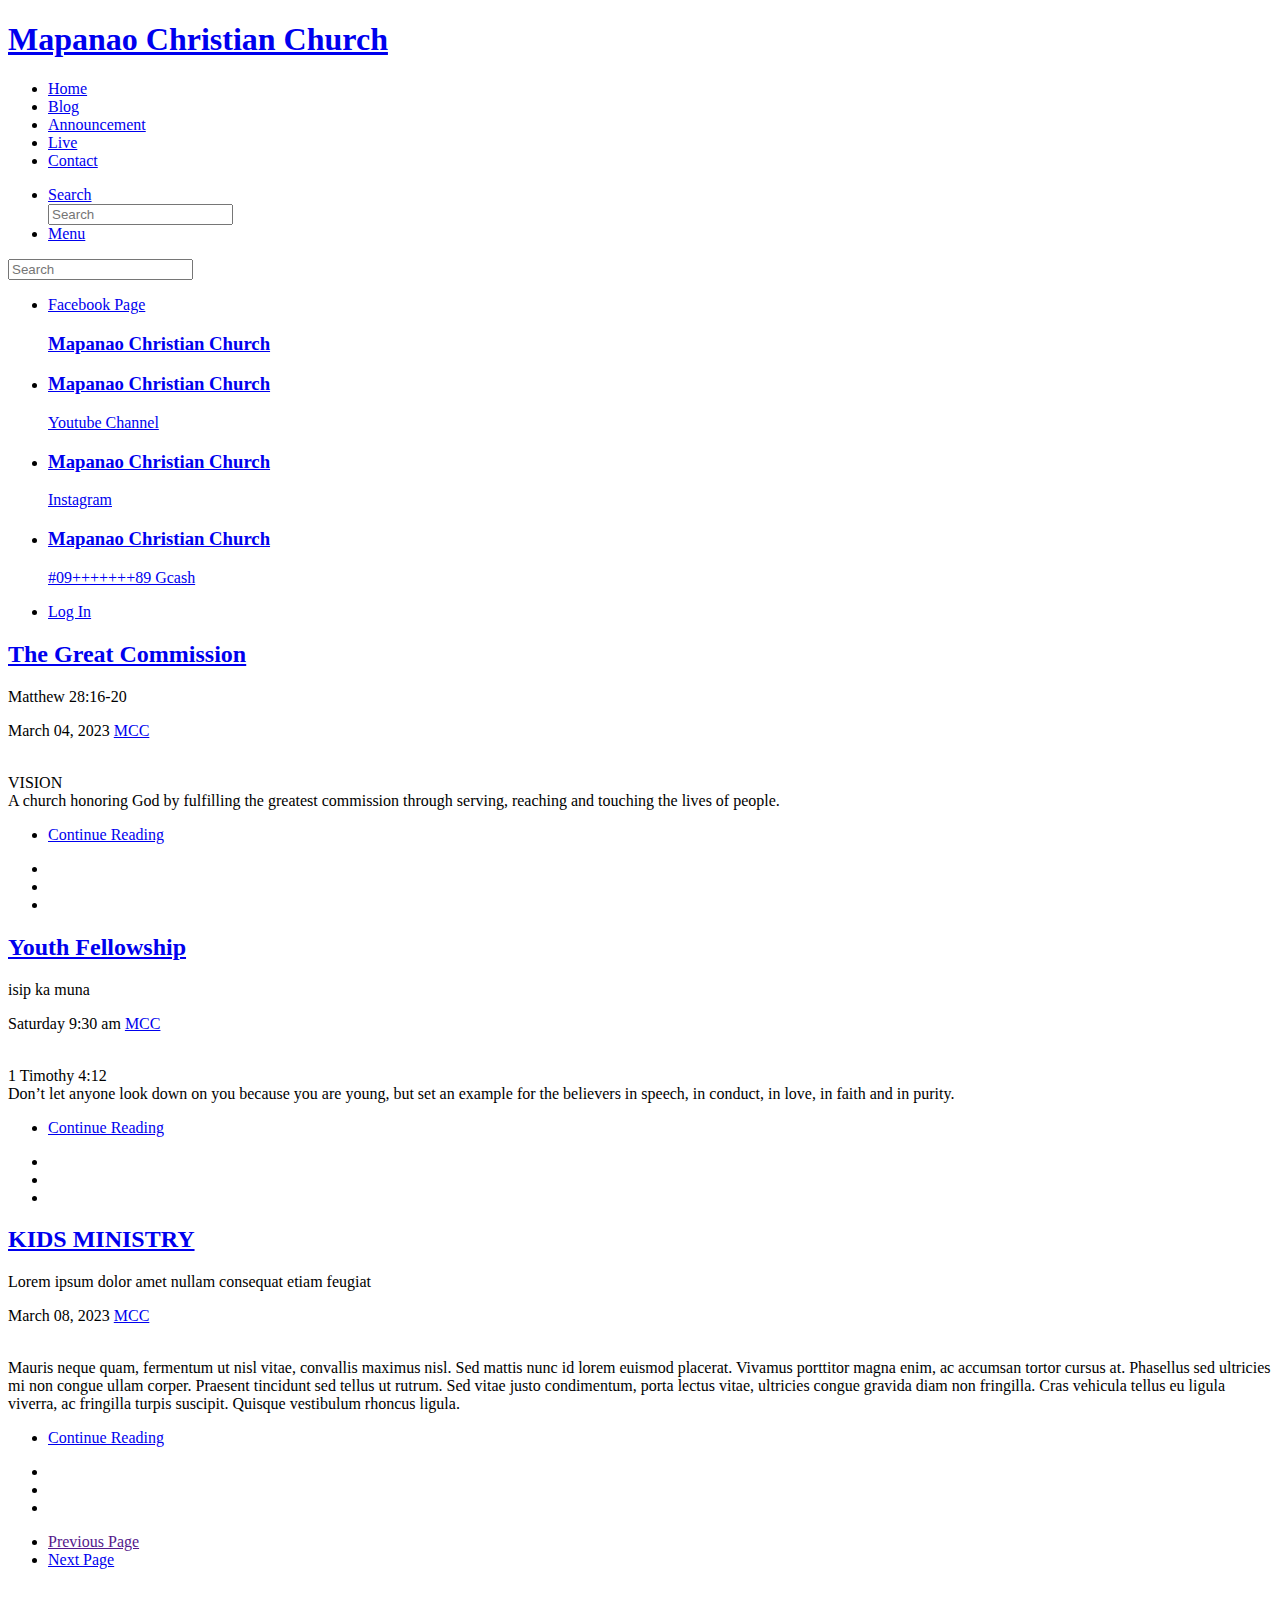
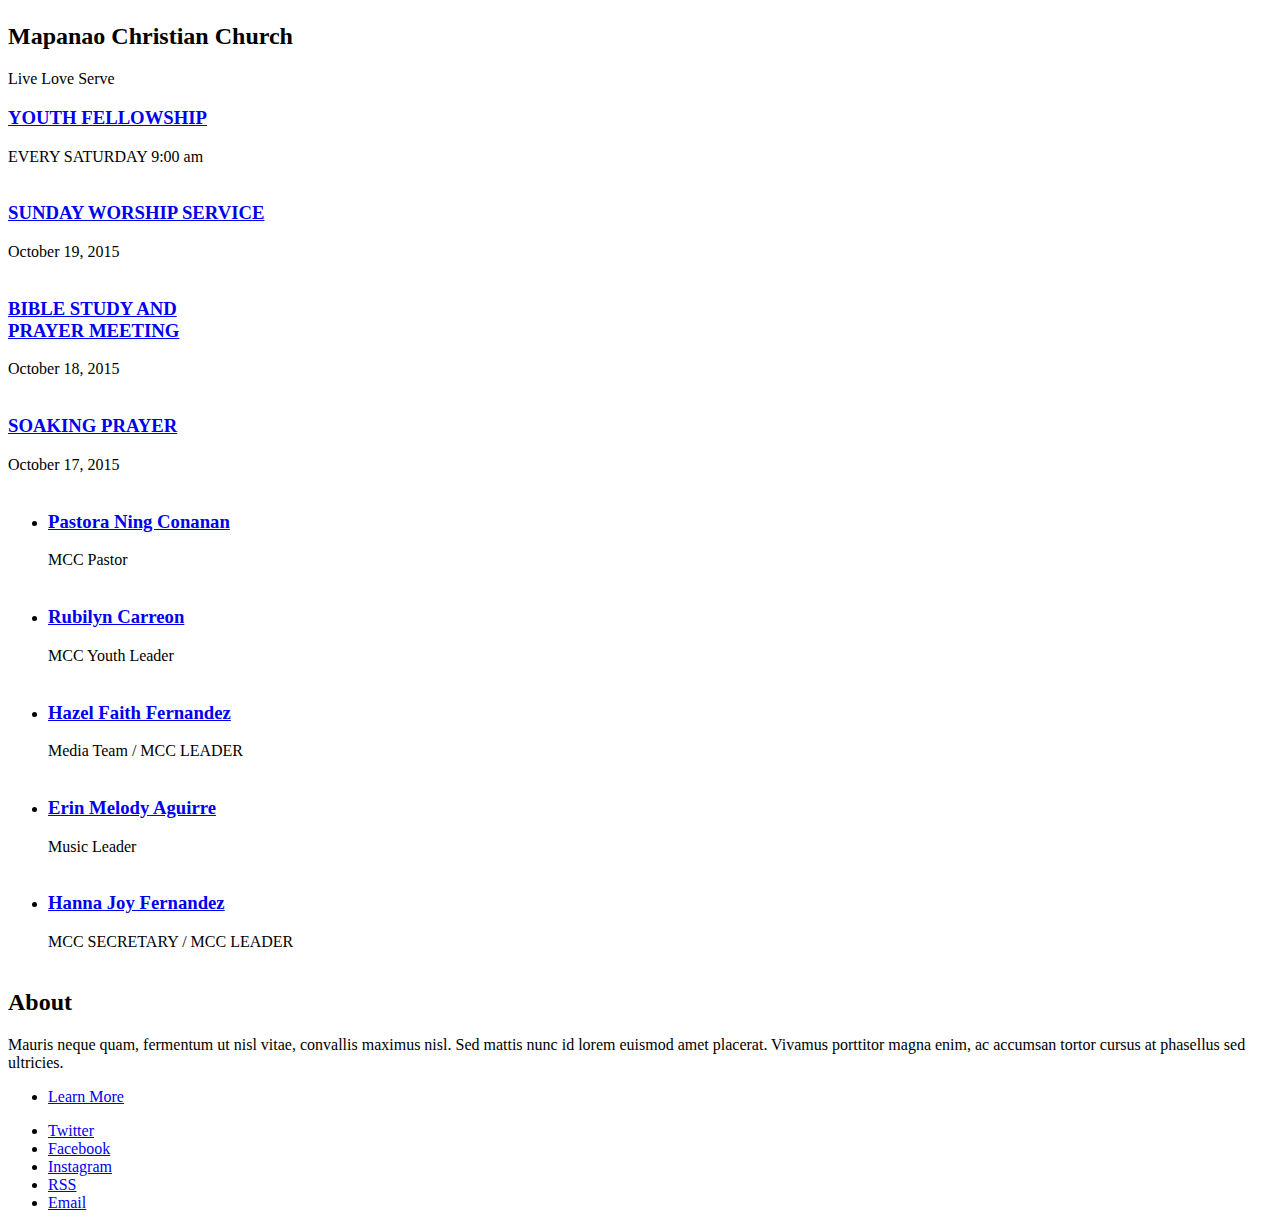
==== index.html @ d9f8fa0a "Add files via upload" ====
<!DOCTYPE HTML>
<html>
	<head>
		<title>Mapanao Christian Church</title>
		<meta charset="utf-8" />
		<meta name="viewport" content="width=device-width, initial-scale=1, user-scalable=no" />
		<link rel="stylesheet" href="assets/css/main.css" />
		<link rel="shortcut icon" type="x-icon" href="images/black logo png.png">
	</head>
	<body class="is-preload">

		<!-- Wrapper -->
			<div id="wrapper">

				<!-- Header -->
					<header id="header">
						<h1><a href="index.html">Mapanao Christian Church</a></h1>
						<nav class="links">
							<ul>
								<li><a href="#">Home</a></li>
								<li><a href="#">Blog</a></li>
								<li><a href="#">Announcement</a></li>
								<li><a href="#">Live</a></li>
								<li><a href="#">Contact</a></li>
							</ul>
						</nav>
						<nav class="main">
							<ul>
								<li class="search">
									<a class="fa-search" href="#search">Search</a>
									<form id="search" method="get" action="#">
										<input type="text" name="query" placeholder="Search" />
									</form>
								</li>
								<li class="menu">
									<a class="fa-bars" href="#menu">Menu</a>
								</li>
							</ul>
						</nav>
					</header>

				<!-- Menu -->
					<section id="menu">

						<!-- Search -->
							<section>
								<form class="search" method="get" action="#">
									<input type="text" name="query" placeholder="Search" />
								</form>
							</section>

						<!-- Links -->
							<section>
								<ul class="links">
									<li>
										<a href="#">
											<p>Facebook Page</p>
											<a href="https://www.facebook.com/MapanaoChristianChurch"><h3>Mapanao Christian Church</h3></a>
										</a>
									</li>
									<li>
										<a href="#">
											<h3>Mapanao Christian Church</h3>
											<p>Youtube Channel</p>
										</a>
									</li>
									<li>
										<a href="#">
											<h3>Mapanao Christian Church</h3>
											<p>Instagram</p>
										</a>
									</li>
									<li>
										<a href="#">
											<h3>Mapanao Christian Church</h3>
											<p>#09+++++++89 Gcash</p>
										</a>
									</li>
								</ul>
							</section>

						<!-- Actions -->
							<section>
								<ul class="actions stacked">
									<li><a href="#" class="button large fit">Log In</a></li>
								</ul>
							</section>

					</section>

				<!-- Main -->
					<div id="main">

						<!-- Post -->
							<article class="post">
								<header>
									<div class="title">
										<h2><a href="single.html">The Great Commission</a></h2>
										<p>Matthew 28:16-20</p>
									</div>
									<div class="meta">
										<time class="published" datetime="2015-11-01">March 04, 2023</time>
										<a href="#" class="author"><span class="name">MCC</span><img src="images/black logo png.png" alt="" /></a>
									</div>
								</header>
								<a href="single.html" class="image featured"><img src="images/pic01.png" alt="" /></a>
								<p>VISION <br>
									A church honoring God by fulfilling the greatest  commission through serving, reaching and touching the lives of people. 
									</p>
								<footer>
									<ul class="actions">
										<li><a href="single.html" class="button large">Continue Reading</a></li>
									</ul>
									<ul class="stats">
										<li><a href="#"></a></li>
										<li><a href="#" class="icon solid fa-heart"></a></li>
										<li><a href="#" class="icon solid fa-comment"></a></li>
									</ul>
								</footer>
							</article>

						<!-- Post -->
							<article class="post">
								<header>
									<div class="title">
										<h2><a href="youthfellowship.html">Youth Fellowship</a></h2>
										<p>isip ka muna</p>
									</div>
									<div class="meta">
										<time class="published" datetime="2015-10-25">Saturday 9:30 am</time>
										<a href="#" class="author"><span class="name">MCC</span><img src="images/black over white.jpg" alt="" /></a>
									</div>
								</header>
								<a href="youthfellowship.html" class="image featured"><img src="images/yf long.png" alt="" /></a>
								<p>1 Timothy 4:12 <br>
									Don’t let anyone look down on you because you are young, but set an example for the believers in speech, in conduct, in love, in faith and in purity.
								</p>
								<footer>
									<ul class="actions">
										<li><a href="youthfellowship.html" class="button large">Continue Reading</a></li>
									</ul>
									<ul class="stats">
										<li><a href="#"></a></li>
										<li><a href="#" class="icon solid fa-heart"></a></li>
										<li><a href="#" class="icon solid fa-comment"></a></li>
									</ul>
								</footer>
							</article>

						<!-- Post -->
							<article class="post">
								<header>
									<div class="title">
										<h2><a href="single.html">KIDS MINISTRY</a></h2>
										<p>Lorem ipsum dolor amet nullam consequat etiam feugiat</p>
									</div>
									<div class="meta">
										<time class="published" datetime="03-08-23">March 08, 2023</time>
										<a href="#" class="author"><span class="name">MCC</span><img src="images/black logo png.png" alt="" /></a>
									</div>
								</header>
								<a href="single.html" class="image featured"><img src="images/KM.png" alt="" /></a>
								<p>Mauris neque quam, fermentum ut nisl vitae, convallis maximus nisl. Sed mattis nunc id lorem euismod placerat. Vivamus porttitor magna enim, ac accumsan tortor cursus at. Phasellus sed ultricies mi non congue ullam corper. Praesent tincidunt sed tellus ut rutrum. Sed vitae justo condimentum, porta lectus vitae, ultricies congue gravida diam non fringilla. Cras vehicula tellus eu ligula viverra, ac fringilla turpis suscipit. Quisque vestibulum rhoncus ligula.</p>
								<footer>
									<ul class="actions">
										<li><a href="single.html" class="button large">Continue Reading</a></li>
									</ul>
									<ul class="stats">
										<li><a href="#"></a></li>
										<li><a href="#" class="icon solid fa-heart"></a></li>
										<li><a href="#" class="icon solid fa-comment"></a></li>
									</ul>
								</footer>
							</article>

						<!-- Post -->
						<!--
							<article class="post">
								<header>
									<div class="title">
										<h2><a href="#">Elements</a></h2>
										<p>Lorem ipsum dolor amet nullam consequat etiam feugiat</p>
									</div>
									<div class="meta">
										<time class="published" datetime="2015-10-18">October 18, 2015</time>
										<a href="#" class="author"><span class="name">Jane Doe</span><img src="images/avatar.jpg" alt="" /></a>
									</div>
								</header>

								<section>
									<h3>Text</h3>
									<p>This is <b>bold</b> and this is <strong>strong</strong>. This is <i>italic</i> and this is <em>emphasized</em>.
									This is <sup>superscript</sup> text and this is <sub>subscript</sub> text.
									This is <u>underlined</u> and this is code: <code>for (;;) { ... }</code>. Finally, <a href="#">this is a link</a>.</p>
									<hr />
									<p>Nunc lacinia ante nunc ac lobortis. Interdum adipiscing gravida odio porttitor sem non mi integer non faucibus ornare mi ut ante amet placerat aliquet. Volutpat eu sed ante lacinia sapien lorem accumsan varius montes viverra nibh in adipiscing blandit tempus accumsan.</p>
									<hr />
									<h2>Heading Level 2</h2>
									<h3>Heading Level 3</h3>
									<h4>Heading Level 4</h4>
									<hr />
									<h4>Blockquote</h4>
									<blockquote>Fringilla nisl. Donec accumsan interdum nisi, quis tincidunt felis sagittis eget tempus euismod. Vestibulum ante ipsum primis in faucibus vestibulum. Blandit adipiscing eu felis iaculis volutpat ac adipiscing accumsan faucibus. Vestibulum ante ipsum primis in faucibus lorem ipsum dolor sit amet nullam adipiscing eu felis.</blockquote>
									<h4>Preformatted</h4>
									<pre><code>i = 0;

while (!deck.isInOrder()) {
  print 'Iteration ' + i;
  deck.shuffle();
  i++;
}

print 'It took ' + i + ' iterations to sort the deck.';</code></pre>
								</section>

								<section>
									<h3>Lists</h3>
									<div class="row">
										<div class="col-6 col-12-medium">
											<h4>Unordered</h4>
											<ul>
												<li>Dolor pulvinar etiam.</li>
												<li>Sagittis adipiscing.</li>
												<li>Felis enim feugiat.</li>
											</ul>
											<h4>Alternate</h4>
											<ul class="alt">
												<li>Dolor pulvinar etiam.</li>
												<li>Sagittis adipiscing.</li>
												<li>Felis enim feugiat.</li>
											</ul>
										</div>
										<div class="col-6 col-12-medium">
											<h4>Ordered</h4>
											<ol>
												<li>Dolor pulvinar etiam.</li>
												<li>Etiam vel felis viverra.</li>
												<li>Felis enim feugiat.</li>
												<li>Dolor pulvinar etiam.</li>
												<li>Etiam vel felis lorem.</li>
												<li>Felis enim et feugiat.</li>
											</ol>
											<h4>Icons</h4>
											<ul class="icons">
												<li><a href="#" class="icon brands fa-twitter"><span class="label">Twitter</span></a></li>
												<li><a href="#" class="icon brands fa-facebook-f"><span class="label">Facebook</span></a></li>
												<li><a href="#" class="icon brands fa-instagram"><span class="label">Instagram</span></a></li>
												<li><a href="#" class="icon brands fa-github"><span class="label">Github</span></a></li>
											</ul>
										</div>
									</div>
									<h3>Actions</h3>
									<div class="row">
										<div class="col-6 col-12-medium">
											<ul class="actions">
												<li><a href="#" class="button">Default</a></li>
												<li><a href="#" class="button">Default</a></li>
												<li><a href="#" class="button">Default</a></li>
											</ul>
											<ul class="actions small">
												<li><a href="#" class="button small">Small</a></li>
												<li><a href="#" class="button small">Small</a></li>
												<li><a href="#" class="button small">Small</a></li>
											</ul>
											<ul class="actions stacked">
												<li><a href="#" class="button">Default</a></li>
												<li><a href="#" class="button">Default</a></li>
												<li><a href="#" class="button">Default</a></li>
											</ul>
											<ul class="actions stacked">
												<li><a href="#" class="button small">Small</a></li>
												<li><a href="#" class="button small">Small</a></li>
												<li><a href="#" class="button small">Small</a></li>
											</ul>
										</div>
										<div class="col-6 col-12-medium">
											<ul class="actions stacked">
												<li><a href="#" class="button fit">Default</a></li>
												<li><a href="#" class="button fit">Default</a></li>
											</ul>
											<ul class="actions stacked">
												<li><a href="#" class="button small fit">Small</a></li>
												<li><a href="#" class="button small fit">Small</a></li>
											</ul>
										</div>
									</div>
								</section>

								<section>
									<h3>Table</h3>
									<h4>Default</h4>
									<div class="table-wrapper">
										<table>
											<thead>
												<tr>
													<th>Name</th>
													<th>Description</th>
													<th>Price</th>
												</tr>
											</thead>
											<tbody>
												<tr>
													<td>Item One</td>
													<td>Ante turpis integer aliquet porttitor.</td>
													<td>29.99</td>
												</tr>
												<tr>
													<td>Item Two</td>
													<td>Vis ac commodo adipiscing arcu aliquet.</td>
													<td>19.99</td>
												</tr>
												<tr>
													<td>Item Three</td>
													<td> Morbi faucibus arcu accumsan lorem.</td>
													<td>29.99</td>
												</tr>
												<tr>
													<td>Item Four</td>
													<td>Vitae integer tempus condimentum.</td>
													<td>19.99</td>
												</tr>
												<tr>
													<td>Item Five</td>
													<td>Ante turpis integer aliquet porttitor.</td>
													<td>29.99</td>
												</tr>
											</tbody>
											<tfoot>
												<tr>
													<td colspan="2"></td>
													<td>100.00</td>
												</tr>
											</tfoot>
										</table>
									</div>

									<h4>Alternate</h4>
									<div class="table-wrapper">
										<table class="alt">
											<thead>
												<tr>
													<th>Name</th>
													<th>Description</th>
													<th>Price</th>
												</tr>
											</thead>
											<tbody>
												<tr>
													<td>Item One</td>
													<td>Ante turpis integer aliquet porttitor.</td>
													<td>29.99</td>
												</tr>
												<tr>
													<td>Item Two</td>
													<td>Vis ac commodo adipiscing arcu aliquet.</td>
													<td>19.99</td>
												</tr>
												<tr>
													<td>Item Three</td>
													<td> Morbi faucibus arcu accumsan lorem.</td>
													<td>29.99</td>
												</tr>
												<tr>
													<td>Item Four</td>
													<td>Vitae integer tempus condimentum.</td>
													<td>19.99</td>
												</tr>
												<tr>
													<td>Item Five</td>
													<td>Ante turpis integer aliquet porttitor.</td>
													<td>29.99</td>
												</tr>
											</tbody>
											<tfoot>
												<tr>
													<td colspan="2"></td>
													<td>100.00</td>
												</tr>
											</tfoot>
										</table>
									</div>
								</section>

								<section>
									<h3>Buttons</h3>
									<ul class="actions">
										<li><a href="#" class="button large">Large</a></li>
										<li><a href="#" class="button">Default</a></li>
										<li><a href="#" class="button small">Small</a></li>
									</ul>
									<ul class="actions fit">
										<li><a href="#" class="button fit">Fit</a></li>
										<li><a href="#" class="button fit">Fit</a></li>
										<li><a href="#" class="button fit">Fit</a></li>
									</ul>
									<ul class="actions fit small">
										<li><a href="#" class="button fit small">Fit + Small</a></li>
										<li><a href="#" class="button fit small">Fit + Small</a></li>
										<li><a href="#" class="button fit small">Fit + Small</a></li>
									</ul>
									<ul class="actions">
										<li><a href="#" class="button icon solid fa-download">Icon</a></li>
										<li><a href="#" class="button icon solid fa-upload">Icon</a></li>
										<li><a href="#" class="button icon solid fa-save">Icon</a></li>
									</ul>
									<ul class="actions">
										<li><span class="button disabled">Disabled</span></li>
										<li><span class="button disabled icon solid fa-download">Disabled</span></li>
									</ul>
								</section>

								<section>
									<h3>Form</h3>
									<form method="post" action="#">
										<div class="row gtr-uniform">
											<div class="col-6 col-12-xsmall">
												<input type="text" name="demo-name" id="demo-name" value="" placeholder="Name" />
											</div>
											<div class="col-6 col-12-xsmall">
												<input type="email" name="demo-email" id="demo-email" value="" placeholder="Email" />
											</div>
											<div class="col-12">
												<select name="demo-category" id="demo-category">
													<option value="">- Category -</option>
													<option value="1">Manufacturing</option>
													<option value="1">Shipping</option>
													<option value="1">Administration</option>
													<option value="1">Human Resources</option>
												</select>
											</div>
											<div class="col-4 col-12-small">
												<input type="radio" id="demo-priority-low" name="demo-priority" checked>
												<label for="demo-priority-low">Low</label>
											</div>
											<div class="col-4 col-12-small">
												<input type="radio" id="demo-priority-normal" name="demo-priority">
												<label for="demo-priority-normal">Normal</label>
											</div>
											<div class="col-4 col-12-small">
												<input type="radio" id="demo-priority-high" name="demo-priority">
												<label for="demo-priority-high">High</label>
											</div>
											<div class="col-6 col-12-small">
												<input type="checkbox" id="demo-copy" name="demo-copy">
												<label for="demo-copy">Email me a copy</label>
											</div>
											<div class="col-6 col-12-small">
												<input type="checkbox" id="demo-human" name="demo-human" checked>
												<label for="demo-human">Not a robot</label>
											</div>
											<div class="col-12">
												<textarea name="demo-message" id="demo-message" placeholder="Enter your message" rows="6"></textarea>
											</div>
											<div class="col-12">
												<ul class="actions">
													<li><input type="submit" value="Send Message" /></li>
													<li><input type="reset" value="Reset" /></li>
												</ul>
											</div>
										</div>
									</form>
								</section>

								<section>
									<h3>Image</h3>
									<h4>Fit</h4>
									<div class="box alt">
										<div class="row gtr-uniform">
											<div class="col-12"><span class="image fit"><img src="images/pic02.jpg" alt="" /></span></div>
											<div class="col-4"><span class="image fit"><img src="images/pic04.jpg" alt="" /></span></div>
											<div class="col-4"><span class="image fit"><img src="images/pic05.jpg" alt="" /></span></div>
											<div class="col-4"><span class="image fit"><img src="images/pic06.jpg" alt="" /></span></div>
											<div class="col-4"><span class="image fit"><img src="images/pic06.jpg" alt="" /></span></div>
											<div class="col-4"><span class="image fit"><img src="images/pic04.jpg" alt="" /></span></div>
											<div class="col-4"><span class="image fit"><img src="images/pic05.jpg" alt="" /></span></div>
											<div class="col-4"><span class="image fit"><img src="images/pic05.jpg" alt="" /></span></div>
											<div class="col-4"><span class="image fit"><img src="images/pic06.jpg" alt="" /></span></div>
											<div class="col-4"><span class="image fit"><img src="images/pic04.jpg" alt="" /></span></div>
										</div>
									</div>
									<h4>Left &amp; Right</h4>
									<p><span class="image left"><img src="images/pic07.jpg" alt="" /></span>Fringilla nisl. Donec accumsan interdum nisi, quis tincidunt felis sagittis eget. tempus euismod. Vestibulum ante ipsum primis in faucibus vestibulum. Blandit adipiscing eu felis iaculis volutpat ac adipiscing accumsan eu faucibus. Integer ac pellentesque praesent tincidunt felis sagittis eget. tempus euismod. Vestibulum ante ipsum primis in faucibus vestibulum. Blandit adipiscing eu felis iaculis volutpat ac adipiscing accumsan eu faucibus. Integer ac pellentesque praesent. Donec accumsan interdum nisi, quis tincidunt felis sagittis eget. tempus euismod. Vestibulum ante ipsum primis in faucibus vestibulum. Blandit adipiscing eu felis iaculis volutpat ac adipiscing accumsan eu faucibus. Integer ac pellentesque praesent tincidunt felis sagittis eget. tempus euismod. Vestibulum ante ipsum primis in faucibus vestibulum. Blandit adipiscing eu felis iaculis volutpat ac adipiscing accumsan eu faucibus. Integer ac pellentesque praesent. Blandit adipiscing eu felis iaculis volutpat ac adipiscing accumsan eu faucibus. Integer ac pellentesque praesent tincidunt felis sagittis eget. tempus euismod. Vestibulum ante ipsum primis in faucibus vestibulum. Blandit adipiscing eu felis iaculis volutpat ac adipiscing accumsan eu faucibus. Integer ac pellentesque praesent.</p>
									<p><span class="image right"><img src="images/pic04.jpg" alt="" /></span>Fringilla nisl. Donec accumsan interdum nisi, quis tincidunt felis sagittis eget. tempus euismod. Vestibulum ante ipsum primis in faucibus vestibulum. Blandit adipiscing eu felis iaculis volutpat ac adipiscing accumsan eu faucibus. Integer ac pellentesque praesent tincidunt felis sagittis eget. tempus euismod. Vestibulum ante ipsum primis in faucibus vestibulum. Blandit adipiscing eu felis iaculis volutpat ac adipiscing accumsan eu faucibus. Integer ac pellentesque praesent. Donec accumsan interdum nisi, quis tincidunt felis sagittis eget. tempus euismod. Vestibulum ante ipsum primis in faucibus vestibulum. Blandit adipiscing eu felis iaculis volutpat ac adipiscing accumsan eu faucibus. Integer ac pellentesque praesent tincidunt felis sagittis eget. tempus euismod. Vestibulum ante ipsum primis in faucibus vestibulum. Blandit adipiscing eu felis iaculis volutpat ac adipiscing accumsan eu faucibus. Integer ac pellentesque praesent. Blandit adipiscing eu felis iaculis volutpat ac adipiscing accumsan eu faucibus. Integer ac pellentesque praesent tincidunt felis sagittis eget. tempus euismod. Vestibulum ante ipsum primis in faucibus vestibulum. Blandit adipiscing eu felis iaculis volutpat ac adipiscing accumsan eu faucibus. Integer ac pellentesque praesent.</p>
								</section>

							</article>
						-->

						<!-- Pagination -->
							<ul class="actions pagination">
								<li><a href="" class="disabled button large previous">Previous Page</a></li>
								<li><a href="index nextpage.html" class="button large next">Next Page</a></li>
							</ul>

					</div>

				<!-- Sidebar -->
					<section id="sidebar">

						<!-- Intro -->
							<section id="intro">
								<a href="#" class="logo"><img src="images/black logo png.png" alt="" /></a>
								<header>
									<h2>Mapanao Christian Church</h2>
									<p> Live Love Serve <a href="http://html5up.net"></a></p>
								</header>
							</section>

						<!-- Mini Posts -->
							<section>
								<div class="mini-posts">

									<!-- Mini Post -->
										<article class="mini-post">
											<header>
												<h3><a href="single.html">YOUTH FELLOWSHIP</a></h3>
												<time class="published" datetime="EVERY SATURDAY 9:00 am">EVERY SATURDAY 9:00 am</time>
												<a href="#" class="author"><img src="images/black over white.jpg" alt="" /></a>
											</header>
											<a href="youthfellowship.html" class="image"><img src="images/YF.png" alt="" /></a>
										</article>

									<!-- Mini Post -->
										<article class="mini-post">
											<header>
												<h3><a href="single.html">SUNDAY WORSHIP SERVICE</a></h3>
												<time class="published" datetime="2015-10-19">October 19, 2015</time>
												<a href="#" class="author"><img src="images/black over white.jpg" alt="" /></a>
											</header>
											<a href="single.html" class="image"><img src="images/SERVICE.png" alt="" /></a>
										</article>

									<!-- Mini Post -->
										<article class="mini-post">
											<header>
												<h3><a href="single.html">BIBLE STUDY AND <br> PRAYER MEETING</a></h3>
												<time class="published" datetime="2015-10-18">October 18, 2015</time>
												<a href="#" class="author"><img src="images/black over white.jpg" alt="" /></a>
											</header>
											<a href="single.html" class="image"><img src="images/BSPM.png" alt="" /></a>
										</article>

									<!-- Mini Post -->
										<article class="mini-post">
											<header>
												<h3><a href="single.html">SOAKING PRAYER</a></h3>
												<time class="published" datetime="2015-10-17">October 17, 2015</time>
												<a href="#" class="author"><img src="images/black over white.jpg" alt="" /></a>
											</header>
											<a href="single.html" class="image"><img src="images/SOAKING.png" alt="" /></a>
										</article>

											

								</div>
							</section>

						<!-- Posts List -->
							<section>
								<ul class="posts">
									<li>
										<article>
											<header>
												<h3><a href="single.html">Pastora Ning Conanan</a></h3>
												<time class="published" datetime="2015-10-20">MCC Pastor</time>
											</header>
											<a href="single.html" class="image"><img src="images/PASTORA.jpg" alt="" /></a>
										</article>
									</li>
									<li>
										<article>
											<header>
												<h3><a href="Rubs.html">Rubilyn Carreon</a></h3>
												<time class="published" datetime="2015-10-15">MCC Youth Leader</time>
											</header>
											<a href="Rubs.html" class="image"><img src="images/rubs.jpg" alt="" /></a>
										</article>
									</li>
									<li>
										<article>
											<header>
												<h3><a href="single.html">Hazel Faith Fernandez</a></h3>
												<time class="published" datetime="Media">Media Team / MCC LEADER</time>
											</header>
											<a href="single.html" class="image"><img src="images/hazel.jpg" alt="" /></a>
										</article>
									</li>
									<li>
										<article>
											<header>
												<h3><a href="single.html">Erin Melody Aguirre</a></h3>
												<time class="published" datetime="2015-10-08">Music  Leader</time>
											</header>
											<a href="single.html" class="image"><img src="images/melody.jpg" alt="" /></a>
										</article>
									</li>
									<li>
										<article>
											<header>
												<h3><a href="single.html">Hanna Joy Fernandez</a></h3>
												<time class="published" datetime="2015-10-06">MCC SECRETARY / MCC LEADER</time>
											</header>
											<a href="single.html" class="image"><img src="images/hanna.jpg" alt="" /></a>
										</article>
									</li>
								</ul>
							</section>

						<!-- About -->
							<section class="blurb">
								<h2>About</h2>
								<p>Mauris neque quam, fermentum ut nisl vitae, convallis maximus nisl. Sed mattis nunc id lorem euismod amet placerat. Vivamus porttitor magna enim, ac accumsan tortor cursus at phasellus sed ultricies.</p>
								<ul class="actions">
									<li><a href="#" class="button">Learn More</a></li>
								</ul>
							</section>

						<!-- Footer -->
							<section id="footer">
								<ul class="icons">
									<li><a href="#" class="icon brands fa-twitter"><span class="label">Twitter</span></a></li>
									<li><a href="#" class="icon brands fa-facebook-f"><span class="label">Facebook</span></a></li>
									<li><a href="#" class="icon brands fa-instagram"><span class="label">Instagram</span></a></li>
									<li><a href="#" class="icon solid fa-rss"><span class="label">RSS</span></a></li>
									<li><a href="#" class="icon solid fa-envelope"><span class="label">Email</span></a></li>
								</ul>
								
							</section>

					</section>

			</div>

		<!-- Scripts -->
			<script src="assets/js/jquery.min.js"></script>
			<script src="assets/js/browser.min.js"></script>
			<script src="assets/js/breakpoints.min.js"></script>
			<script src="assets/js/util.js"></script>
			<script src="assets/js/main.js"></script>

	</body>
</html>
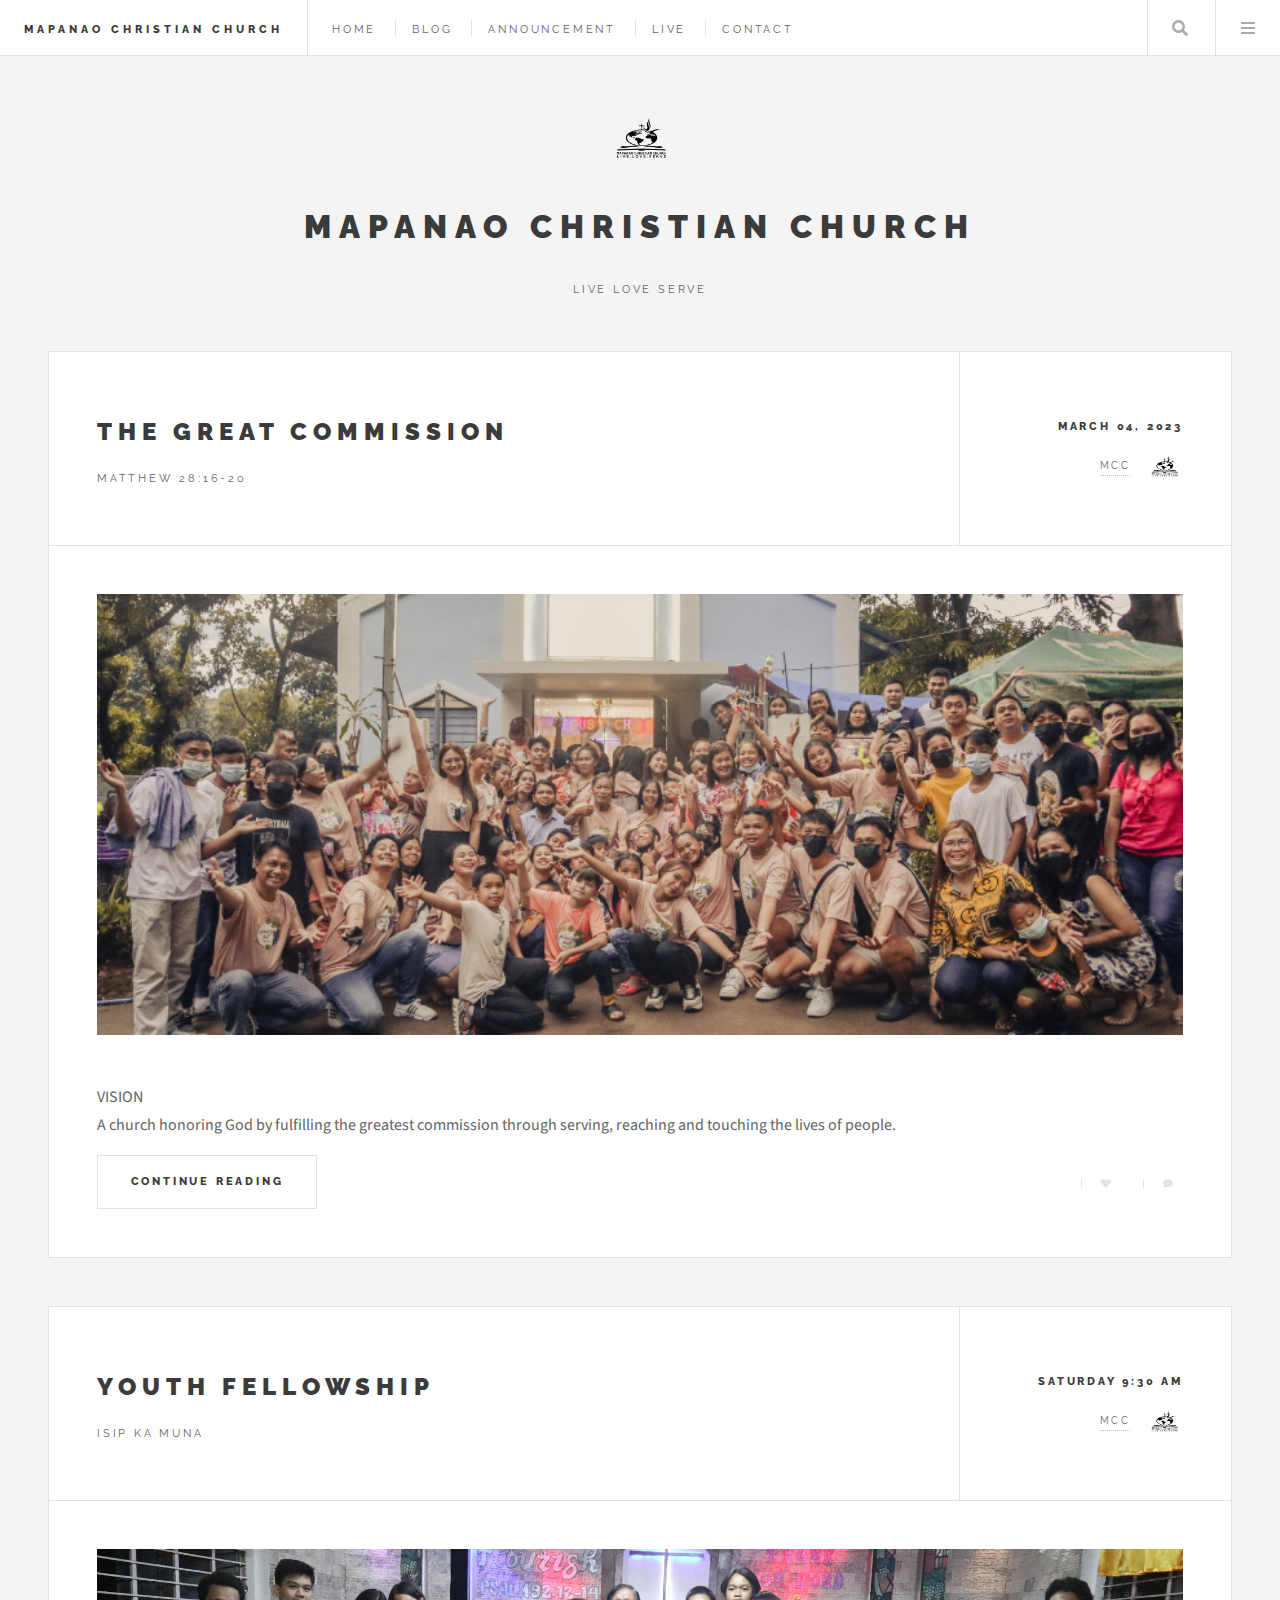
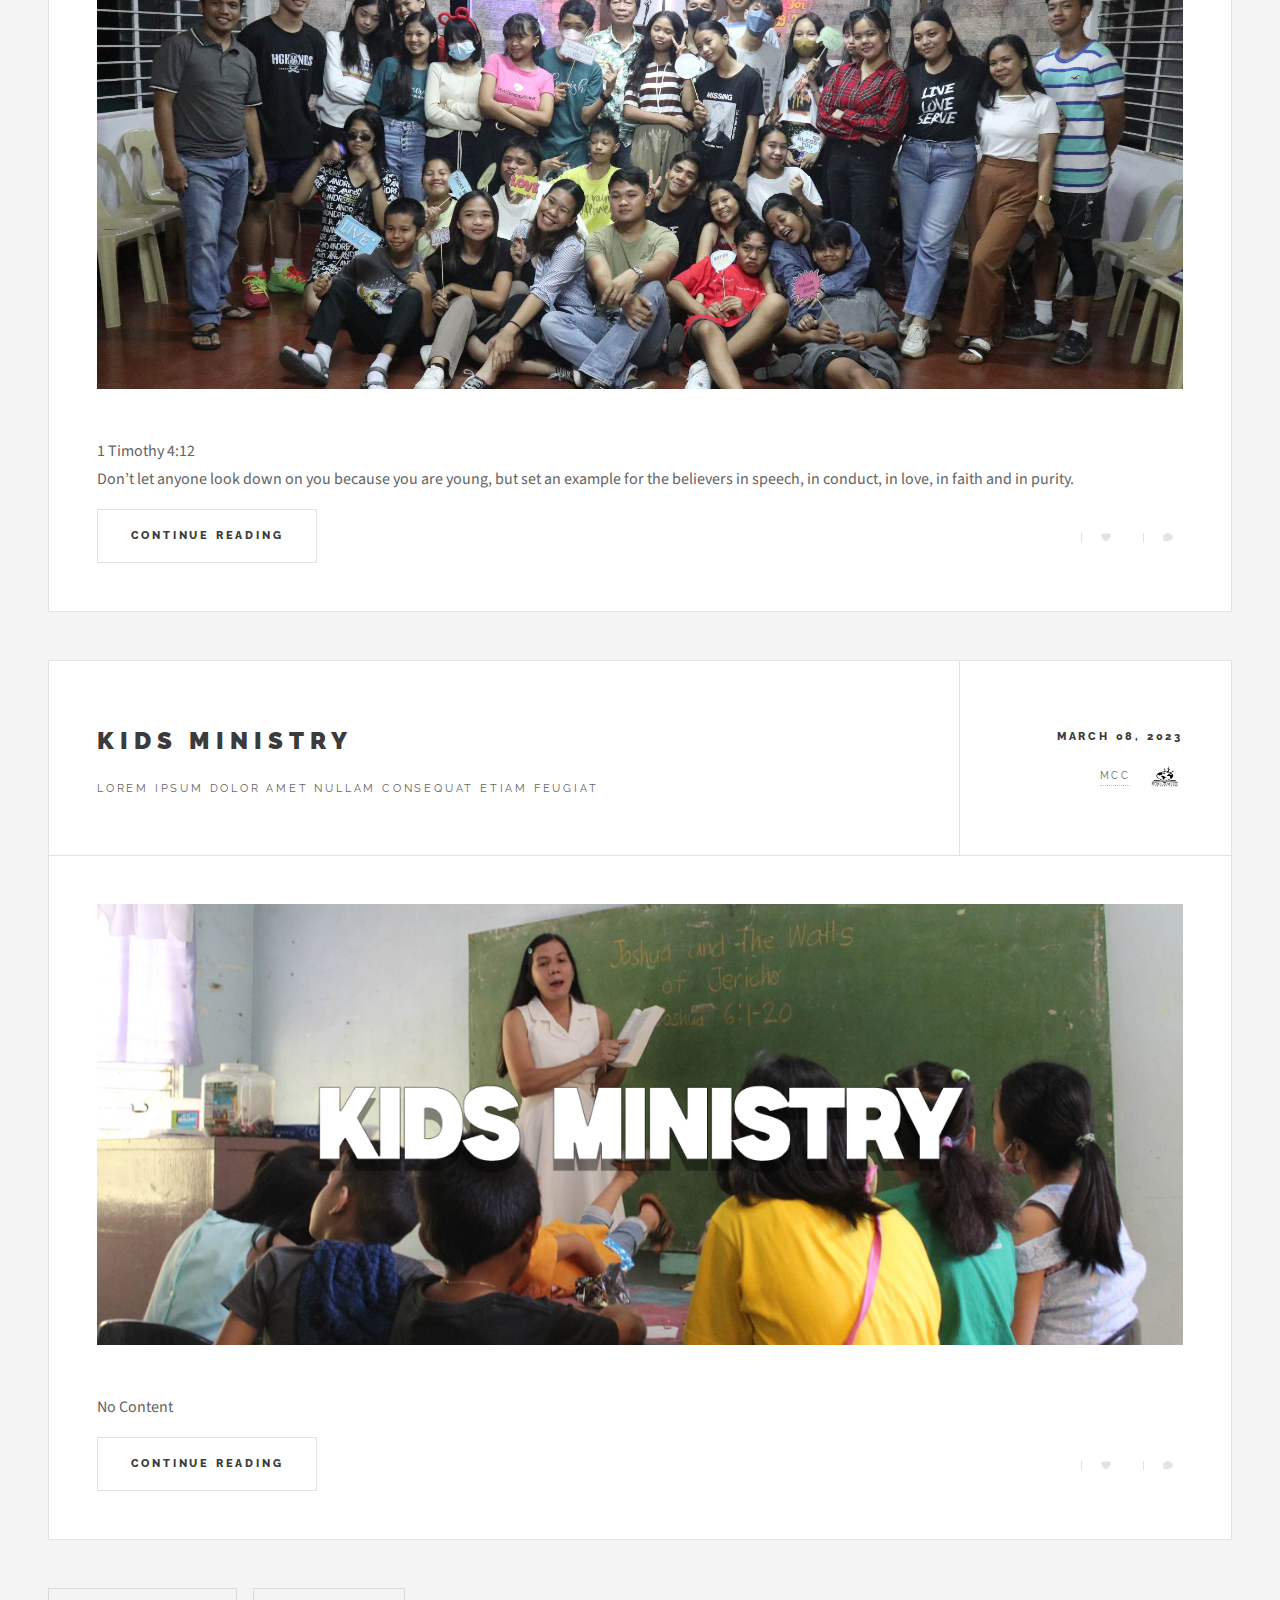
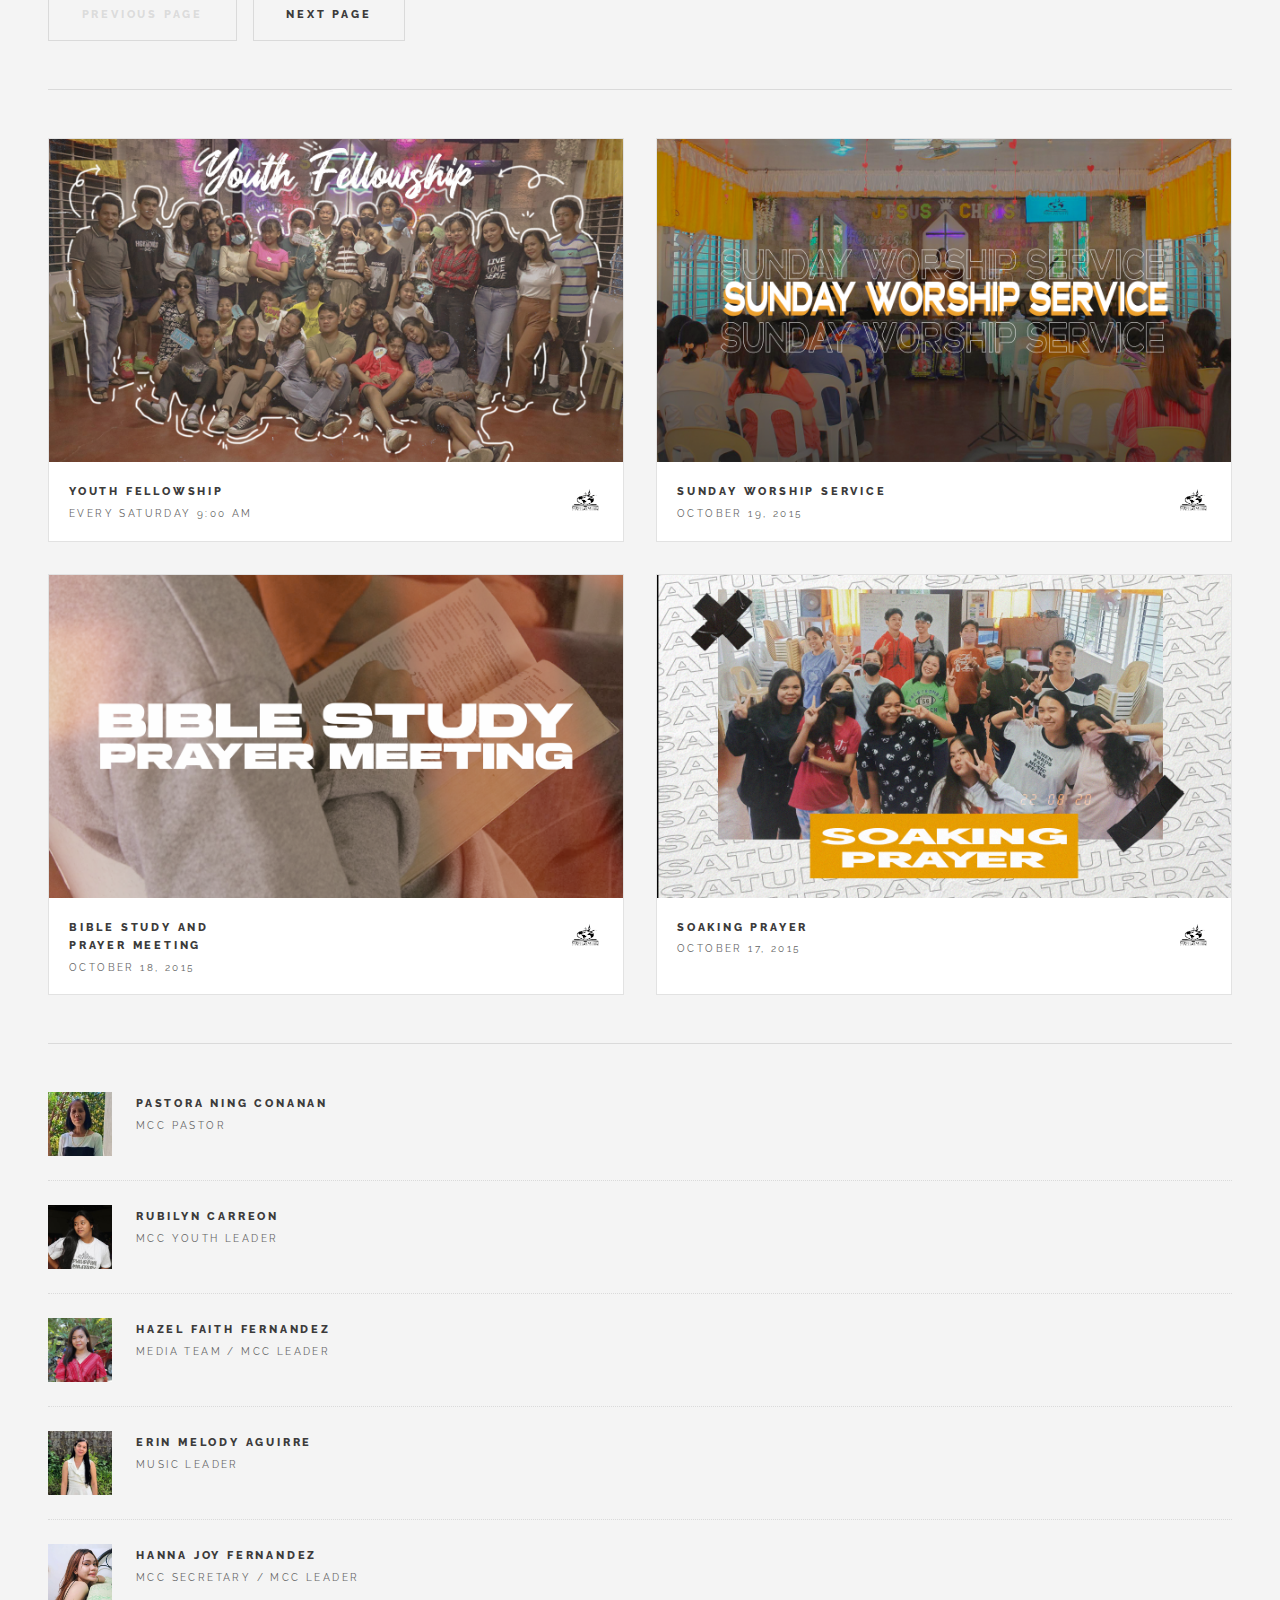
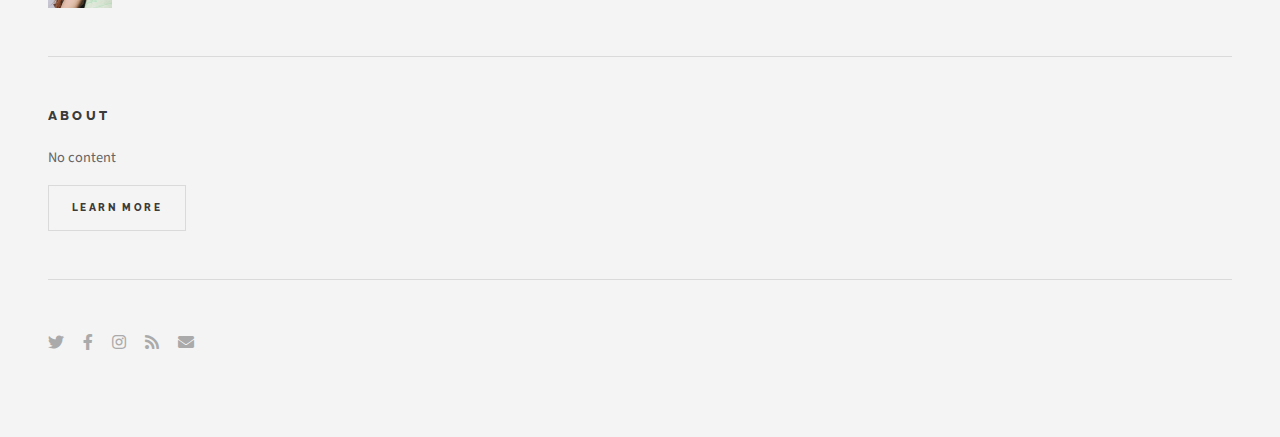
==== commit adf15e20: "Add files via upload" ====
--- a/index.html
+++ b/index.html
@@ -160,7 +160,7 @@
 									</div>
 								</header>
 								<a href="single.html" class="image featured"><img src="images/KM.png" alt="" /></a>
-								<p>Mauris neque quam, fermentum ut nisl vitae, convallis maximus nisl. Sed mattis nunc id lorem euismod placerat. Vivamus porttitor magna enim, ac accumsan tortor cursus at. Phasellus sed ultricies mi non congue ullam corper. Praesent tincidunt sed tellus ut rutrum. Sed vitae justo condimentum, porta lectus vitae, ultricies congue gravida diam non fringilla. Cras vehicula tellus eu ligula viverra, ac fringilla turpis suscipit. Quisque vestibulum rhoncus ligula.</p>
+								<p>No Content</p>
 								<footer>
 									<ul class="actions">
 										<li><a href="single.html" class="button large">Continue Reading</a></li>
@@ -609,7 +609,7 @@
 						<!-- About -->
 							<section class="blurb">
 								<h2>About</h2>
-								<p>Mauris neque quam, fermentum ut nisl vitae, convallis maximus nisl. Sed mattis nunc id lorem euismod amet placerat. Vivamus porttitor magna enim, ac accumsan tortor cursus at phasellus sed ultricies.</p>
+								<p>No content</p>
 								<ul class="actions">
 									<li><a href="#" class="button">Learn More</a></li>
 								</ul>
--- a/assets/css/main.css
+++ b/assets/css/main.css
@@ -0,0 +1,3682 @@
+@import url(fontawesome-all.min.css);
+@import url("https://fonts.googleapis.com/css?family=Source+Sans+Pro:400,700|Raleway:400,800,900");
+
+
+html, body, div, span, applet, object,
+iframe, h1, h2, h3, h4, h5, h6, p, blockquote,
+pre, a, abbr, acronym, address, big, cite,
+code, del, dfn, em, img, ins, kbd, q, s, samp,
+small, strike, strong, sub, sup, tt, var, b,
+u, i, center, dl, dt, dd, ol, ul, li, fieldset,
+form, label, legend, table, caption, tbody,
+tfoot, thead, tr, th, td, article, aside,
+canvas, details, embed, figure, figcaption,
+footer, header, hgroup, menu, nav, output, ruby,
+section, summary, time, mark, audio, video {
+	margin: 0;
+	padding: 0;
+	border: 0;
+	font-size: 100%;
+	font: inherit;
+	vertical-align: baseline;}
+
+article, aside, details, figcaption, figure,
+footer, header, hgroup, menu, nav, section {
+	display: block;}
+
+body {
+	line-height: 1;
+}
+
+ol, ul {
+	list-style: none;
+}
+
+blockquote, q {
+	quotes: none;
+}
+
+	blockquote:before, blockquote:after, q:before, q:after {
+		content: '';
+		content: none;
+	}
+
+table {
+	border-collapse: collapse;
+	border-spacing: 0;
+}
+
+body {
+	-webkit-text-size-adjust: none;
+}
+
+mark {
+	background-color: transparent;
+	color: inherit;
+}
+
+input::-moz-focus-inner {
+	border: 0;
+	padding: 0;
+}
+
+input, select, textarea {
+	-moz-appearance: none;
+	-webkit-appearance: none;
+	-ms-appearance: none;
+	appearance: none;
+}
+
+/* Basic */
+
+	@-ms-viewport {
+		width: device-width;
+	}
+
+	body {
+		-ms-overflow-style: scrollbar;
+	}
+
+	@media screen and (max-width: 480px) {
+
+		html, body {
+			min-width: 320px;
+		}
+
+	}
+
+	html {
+		box-sizing: border-box;
+	}
+
+	*, *:before, *:after {
+		box-sizing: inherit;
+	}
+
+	body {
+		background: #f4f4f4;
+	}
+
+		body.is-preload *, body.is-preload *:before, body.is-preload *:after {
+			-moz-animation: none !important;
+			-webkit-animation: none !important;
+			-ms-animation: none !important;
+			animation: none !important;
+			-moz-transition: none !important;
+			-webkit-transition: none !important;
+			-ms-transition: none !important;
+			transition: none !important;
+		}
+
+/* Type */
+
+	body, input, select, textarea {
+		color: #646464;
+		font-family: "Source Sans Pro", Helvetica, sans-serif;
+		font-size: 14pt;
+		font-weight: 400;
+		line-height: 1.75;
+	}
+
+		@media screen and (max-width: 1680px) {
+
+			body, input, select, textarea {
+				font-size: 12pt;
+			}
+
+		}
+
+		@media screen and (max-width: 1280px) {
+
+			body, input, select, textarea {
+				font-size: 12pt;
+			}
+
+		}
+
+		@media screen and (max-width: 980px) {
+
+			body, input, select, textarea {
+				font-size: 12pt;
+			}
+
+		}
+
+		@media screen and (max-width: 736px) {
+
+			body, input, select, textarea {
+				font-size: 12pt;
+			}
+
+		}
+
+		@media screen and (max-width: 480px) {
+
+			body, input, select, textarea {
+				font-size: 12pt;
+			}
+
+		}
+
+	a {
+		-moz-transition: color 0.2s ease, border-bottom-color 0.2s ease;
+		-webkit-transition: color 0.2s ease, border-bottom-color 0.2s ease;
+		-ms-transition: color 0.2s ease, border-bottom-color 0.2s ease;
+		transition: color 0.2s ease, border-bottom-color 0.2s ease;
+		border-bottom: dotted 1px rgba(160, 160, 160, 0.65);
+		color: inherit;
+		text-decoration: none;
+	}
+
+		a:before {
+			-moz-transition: color 0.2s ease;
+			-webkit-transition: color 0.2s ease;
+			-ms-transition: color 0.2s ease;
+			transition: color 0.2s ease;
+		}
+
+		a:hover {
+			border-bottom-color: transparent;
+			color: #2ebaae !important;
+		}
+
+			a:hover:before {
+				color: #2ebaae !important;
+			}
+
+	strong, b {
+		color: #3c3b3b;
+		font-weight: 700;
+	}
+
+	em, i {
+		font-style: italic;
+	}
+
+	p {
+		margin: 0 0 1em 0;
+	}
+
+
+	h1, h2, h3, h4, h5, h6 {
+		color: #3c3b3b;
+		font-family: "Raleway", Helvetica, sans-serif;
+		font-weight: 800;
+		letter-spacing: 0.25em;
+		line-height: 1.65;
+		margin: 0 0 1em 0;
+		text-transform: uppercase;
+	}
+
+		h1 a, h2 a, h3 a, h4 a, h5 a, h6 a {
+			color: inherit;
+			border-bottom: 0;
+		}
+
+	h2 {
+		font-size: 1.1em;
+	}
+
+	h3 {
+		font-size: 0.9em;
+	}
+
+	h4 {
+		font-size: 0.7em;
+	}
+
+	h5 {
+		font-size: 0.7em;
+	}
+
+	h6 {
+		font-size: 0.7em;
+	}
+
+	sub {
+		font-size: 0.8em;
+		position: relative;
+		top: 0.5em;
+	}
+
+	sup {
+		font-size: 0.8em;
+		position: relative;
+		top: -0.5em;
+	}
+
+	blockquote {
+		border-left: solid 4px rgba(160, 160, 160, 0.3);
+		font-style: italic;
+		margin: 0 0 2em 0;
+		padding: 0.5em 0 0.5em 2em;
+	}
+
+	code {
+		background: rgba(160, 160, 160, 0.075);
+		border: solid 1px rgba(160, 160, 160, 0.3);
+		font-family: "Courier New", monospace;
+		font-size: 0.9em;
+		margin: 0 0.25em;
+		padding: 0.25em 0.65em;
+	}
+
+	pre {
+		-webkit-overflow-scrolling: touch;
+		font-family: "Courier New", monospace;
+		font-size: 0.9em;
+		margin: 0 0 2em 0;
+	}
+
+		pre code {
+			display: block;
+			line-height: 1.75em;
+			padding: 1em 1.5em;
+			overflow-x: auto;
+		}
+
+	hr {
+		border: 0;
+		border-bottom: solid 1px rgba(160, 160, 160, 0.3);
+		margin: 2em 0;
+	}
+
+		hr.major {
+			margin: 3em 0;
+		}
+
+	.align-left {
+		text-align: left;
+	}
+
+	.align-center {
+		text-align: center;
+	}
+
+	.align-right {
+		text-align: right;
+	}
+
+/* Row */
+
+	.row {
+		display: flex;
+		flex-wrap: wrap;
+		box-sizing: border-box;
+		align-items: stretch;
+	}
+
+		.row > * {
+			box-sizing: border-box;
+		}
+
+		.row.gtr-uniform > * > :last-child {
+			margin-bottom: 0;
+		}
+
+		.row.aln-left {
+			justify-content: flex-start;
+		}
+
+		.row.aln-center {
+			justify-content: center;
+		}
+
+		.row.aln-right {
+			justify-content: flex-end;
+		}
+
+		.row.aln-top {
+			align-items: flex-start;
+		}
+
+		.row.aln-middle {
+			align-items: center;
+		}
+
+		.row.aln-bottom {
+			align-items: flex-end;
+		}
+
+		.row > .imp {
+			order: -1;
+		}
+
+		.row > .col-1 {
+			width: 8.33333%;
+		}
+
+		.row > .off-1 {
+			margin-left: 8.33333%;
+		}
+
+		.row > .col-2 {
+			width: 16.66667%;
+		}
+
+		.row > .off-2 {
+			margin-left: 16.66667%;
+		}
+
+		.row > .col-3 {
+			width: 25%;
+		}
+
+		.row > .off-3 {
+			margin-left: 25%;
+		}
+
+		.row > .col-4 {
+			width: 33.33333%;
+		}
+
+		.row > .off-4 {
+			margin-left: 33.33333%;
+		}
+
+		.row > .col-5 {
+			width: 41.66667%;
+		}
+
+		.row > .off-5 {
+			margin-left: 41.66667%;
+		}
+
+		.row > .col-6 {
+			width: 50%;
+		}
+
+		.row > .off-6 {
+			margin-left: 50%;
+		}
+
+		.row > .col-7 {
+			width: 58.33333%;
+		}
+
+		.row > .off-7 {
+			margin-left: 58.33333%;
+		}
+
+		.row > .col-8 {
+			width: 66.66667%;
+		}
+
+		.row > .off-8 {
+			margin-left: 66.66667%;
+		}
+
+		.row > .col-9 {
+			width: 75%;
+		}
+
+		.row > .off-9 {
+			margin-left: 75%;
+		}
+
+		.row > .col-10 {
+			width: 83.33333%;
+		}
+
+		.row > .off-10 {
+			margin-left: 83.33333%;
+		}
+
+		.row > .col-11 {
+			width: 91.66667%;
+		}
+
+		.row > .off-11 {
+			margin-left: 91.66667%;
+		}
+
+		.row > .col-12 {
+			width: 100%;
+		}
+
+		.row > .off-12 {
+			margin-left: 100%;
+		}
+
+		.row.gtr-0 {
+			margin-top: 0;
+			margin-left: 0em;
+		}
+
+			.row.gtr-0 > * {
+				padding: 0 0 0 0em;
+			}
+
+			.row.gtr-0.gtr-uniform {
+				margin-top: 0em;
+			}
+
+				.row.gtr-0.gtr-uniform > * {
+					padding-top: 0em;
+				}
+
+		.row.gtr-25 {
+			margin-top: 0;
+			margin-left: -0.25em;
+		}
+
+			.row.gtr-25 > * {
+				padding: 0 0 0 0.25em;
+			}
+
+			.row.gtr-25.gtr-uniform {
+				margin-top: -0.25em;
+			}
+
+				.row.gtr-25.gtr-uniform > * {
+					padding-top: 0.25em;
+				}
+
+		.row.gtr-50 {
+			margin-top: 0;
+			margin-left: -0.5em;
+		}
+
+			.row.gtr-50 > * {
+				padding: 0 0 0 0.5em;
+			}
+
+			.row.gtr-50.gtr-uniform {
+				margin-top: -0.5em;
+			}
+
+				.row.gtr-50.gtr-uniform > * {
+					padding-top: 0.5em;
+				}
+
+		.row {
+			margin-top: 0;
+			margin-left: -1em;
+		}
+
+			.row > * {
+				padding: 0 0 0 1em;
+			}
+
+			.row.gtr-uniform {
+				margin-top: -1em;
+			}
+
+				.row.gtr-uniform > * {
+					padding-top: 1em;
+				}
+
+		.row.gtr-150 {
+			margin-top: 0;
+			margin-left: -1.5em;
+		}
+
+			.row.gtr-150 > * {
+				padding: 0 0 0 1.5em;
+			}
+
+			.row.gtr-150.gtr-uniform {
+				margin-top: -1.5em;
+			}
+
+				.row.gtr-150.gtr-uniform > * {
+					padding-top: 1.5em;
+				}
+
+		.row.gtr-200 {
+			margin-top: 0;
+			margin-left: -2em;
+		}
+
+			.row.gtr-200 > * {
+				padding: 0 0 0 2em;
+			}
+
+			.row.gtr-200.gtr-uniform {
+				margin-top: -2em;
+			}
+
+				.row.gtr-200.gtr-uniform > * {
+					padding-top: 2em;
+				}
+
+		@media screen and (max-width: 1680px) {
+
+			.row {
+				display: flex;
+				flex-wrap: wrap;
+				box-sizing: border-box;
+				align-items: stretch;
+			}
+
+				.row > * {
+					box-sizing: border-box;
+				}
+
+				.row.gtr-uniform > * > :last-child {
+					margin-bottom: 0;
+				}
+
+				.row.aln-left {
+					justify-content: flex-start;
+				}
+
+				.row.aln-center {
+					justify-content: center;
+				}
+
+				.row.aln-right {
+					justify-content: flex-end;
+				}
+
+				.row.aln-top {
+					align-items: flex-start;
+				}
+
+				.row.aln-middle {
+					align-items: center;
+				}
+
+				.row.aln-bottom {
+					align-items: flex-end;
+				}
+
+				.row > .imp-xlarge {
+					order: -1;
+				}
+
+				.row > .col-1-xlarge {
+					width: 8.33333%;
+				}
+
+				.row > .off-1-xlarge {
+					margin-left: 8.33333%;
+				}
+
+				.row > .col-2-xlarge {
+					width: 16.66667%;
+				}
+
+				.row > .off-2-xlarge {
+					margin-left: 16.66667%;
+				}
+
+				.row > .col-3-xlarge {
+					width: 25%;
+				}
+
+				.row > .off-3-xlarge {
+					margin-left: 25%;
+				}
+
+				.row > .col-4-xlarge {
+					width: 33.33333%;
+				}
+
+				.row > .off-4-xlarge {
+					margin-left: 33.33333%;
+				}
+
+				.row > .col-5-xlarge {
+					width: 41.66667%;
+				}
+
+				.row > .off-5-xlarge {
+					margin-left: 41.66667%;
+				}
+
+				.row > .col-6-xlarge {
+					width: 50%;
+				}
+
+				.row > .off-6-xlarge {
+					margin-left: 50%;
+				}
+
+				.row > .col-7-xlarge {
+					width: 58.33333%;
+				}
+
+				.row > .off-7-xlarge {
+					margin-left: 58.33333%;
+				}
+
+				.row > .col-8-xlarge {
+					width: 66.66667%;
+				}
+
+				.row > .off-8-xlarge {
+					margin-left: 66.66667%;
+				}
+
+				.row > .col-9-xlarge {
+					width: 75%;
+				}
+
+				.row > .off-9-xlarge {
+					margin-left: 75%;
+				}
+
+				.row > .col-10-xlarge {
+					width: 83.33333%;
+				}
+
+				.row > .off-10-xlarge {
+					margin-left: 83.33333%;
+				}
+
+				.row > .col-11-xlarge {
+					width: 91.66667%;
+				}
+
+				.row > .off-11-xlarge {
+					margin-left: 91.66667%;
+				}
+
+				.row > .col-12-xlarge {
+					width: 100%;
+				}
+
+				.row > .off-12-xlarge {
+					margin-left: 100%;
+				}
+
+				.row.gtr-0 {
+					margin-top: 0;
+					margin-left: 0em;
+				}
+
+					.row.gtr-0 > * {
+						padding: 0 0 0 0em;
+					}
+
+					.row.gtr-0.gtr-uniform {
+						margin-top: 0em;
+					}
+
+						.row.gtr-0.gtr-uniform > * {
+							padding-top: 0em;
+						}
+
+				.row.gtr-25 {
+					margin-top: 0;
+					margin-left: -0.25em;
+				}
+
+					.row.gtr-25 > * {
+						padding: 0 0 0 0.25em;
+					}
+
+					.row.gtr-25.gtr-uniform {
+						margin-top: -0.25em;
+					}
+
+						.row.gtr-25.gtr-uniform > * {
+							padding-top: 0.25em;
+						}
+
+				.row.gtr-50 {
+					margin-top: 0;
+					margin-left: -0.5em;
+				}
+
+					.row.gtr-50 > * {
+						padding: 0 0 0 0.5em;
+					}
+
+					.row.gtr-50.gtr-uniform {
+						margin-top: -0.5em;
+					}
+
+						.row.gtr-50.gtr-uniform > * {
+							padding-top: 0.5em;
+						}
+
+				.row {
+					margin-top: 0;
+					margin-left: -1em;
+				}
+
+					.row > * {
+						padding: 0 0 0 1em;
+					}
+
+					.row.gtr-uniform {
+						margin-top: -1em;
+					}
+
+						.row.gtr-uniform > * {
+							padding-top: 1em;
+						}
+
+				.row.gtr-150 {
+					margin-top: 0;
+					margin-left: -1.5em;
+				}
+
+					.row.gtr-150 > * {
+						padding: 0 0 0 1.5em;
+					}
+
+					.row.gtr-150.gtr-uniform {
+						margin-top: -1.5em;
+					}
+
+						.row.gtr-150.gtr-uniform > * {
+							padding-top: 1.5em;
+						}
+
+				.row.gtr-200 {
+					margin-top: 0;
+					margin-left: -2em;
+				}
+
+					.row.gtr-200 > * {
+						padding: 0 0 0 2em;
+					}
+
+					.row.gtr-200.gtr-uniform {
+						margin-top: -2em;
+					}
+
+						.row.gtr-200.gtr-uniform > * {
+							padding-top: 2em;
+						}
+
+		}
+
+		@media screen and (max-width: 1280px) {
+
+			.row {
+				display: flex;
+				flex-wrap: wrap;
+				box-sizing: border-box;
+				align-items: stretch;
+			}
+
+				.row > * {
+					box-sizing: border-box;
+				}
+
+				.row.gtr-uniform > * > :last-child {
+					margin-bottom: 0;
+				}
+
+				.row.aln-left {
+					justify-content: flex-start;
+				}
+
+				.row.aln-center {
+					justify-content: center;
+				}
+
+				.row.aln-right {
+					justify-content: flex-end;
+				}
+
+				.row.aln-top {
+					align-items: flex-start;
+				}
+
+				.row.aln-middle {
+					align-items: center;
+				}
+
+				.row.aln-bottom {
+					align-items: flex-end;
+				}
+
+				.row > .imp-large {
+					order: -1;
+				}
+
+				.row > .col-1-large {
+					width: 8.33333%;
+				}
+
+				.row > .off-1-large {
+					margin-left: 8.33333%;
+				}
+
+				.row > .col-2-large {
+					width: 16.66667%;
+				}
+
+				.row > .off-2-large {
+					margin-left: 16.66667%;
+				}
+
+				.row > .col-3-large {
+					width: 25%;
+				}
+
+				.row > .off-3-large {
+					margin-left: 25%;
+				}
+
+				.row > .col-4-large {
+					width: 33.33333%;
+				}
+
+				.row > .off-4-large {
+					margin-left: 33.33333%;
+				}
+
+				.row > .col-5-large {
+					width: 41.66667%;
+				}
+
+				.row > .off-5-large {
+					margin-left: 41.66667%;
+				}
+
+				.row > .col-6-large {
+					width: 50%;
+				}
+
+				.row > .off-6-large {
+					margin-left: 50%;
+				}
+
+				.row > .col-7-large {
+					width: 58.33333%;
+				}
+
+				.row > .off-7-large {
+					margin-left: 58.33333%;
+				}
+
+				.row > .col-8-large {
+					width: 66.66667%;
+				}
+
+				.row > .off-8-large {
+					margin-left: 66.66667%;
+				}
+
+				.row > .col-9-large {
+					width: 75%;
+				}
+
+				.row > .off-9-large {
+					margin-left: 75%;
+				}
+
+				.row > .col-10-large {
+					width: 83.33333%;
+				}
+
+				.row > .off-10-large {
+					margin-left: 83.33333%;
+				}
+
+				.row > .col-11-large {
+					width: 91.66667%;
+				}
+
+				.row > .off-11-large {
+					margin-left: 91.66667%;
+				}
+
+				.row > .col-12-large {
+					width: 100%;
+				}
+
+				.row > .off-12-large {
+					margin-left: 100%;
+				}
+
+				.row.gtr-0 {
+					margin-top: 0;
+					margin-left: 0em;
+				}
+
+					.row.gtr-0 > * {
+						padding: 0 0 0 0em;
+					}
+
+					.row.gtr-0.gtr-uniform {
+						margin-top: 0em;
+					}
+
+						.row.gtr-0.gtr-uniform > * {
+							padding-top: 0em;
+						}
+
+				.row.gtr-25 {
+					margin-top: 0;
+					margin-left: -0.25em;
+				}
+
+					.row.gtr-25 > * {
+						padding: 0 0 0 0.25em;
+					}
+
+					.row.gtr-25.gtr-uniform {
+						margin-top: -0.25em;
+					}
+
+						.row.gtr-25.gtr-uniform > * {
+							padding-top: 0.25em;
+						}
+
+				.row.gtr-50 {
+					margin-top: 0;
+					margin-left: -0.5em;
+				}
+
+					.row.gtr-50 > * {
+						padding: 0 0 0 0.5em;
+					}
+
+					.row.gtr-50.gtr-uniform {
+						margin-top: -0.5em;
+					}
+
+						.row.gtr-50.gtr-uniform > * {
+							padding-top: 0.5em;
+						}
+
+				.row {
+					margin-top: 0;
+					margin-left: -1em;
+				}
+
+					.row > * {
+						padding: 0 0 0 1em;
+					}
+
+					.row.gtr-uniform {
+						margin-top: -1em;
+					}
+
+						.row.gtr-uniform > * {
+							padding-top: 1em;
+						}
+
+				.row.gtr-150 {
+					margin-top: 0;
+					margin-left: -1.5em;
+				}
+
+					.row.gtr-150 > * {
+						padding: 0 0 0 1.5em;
+					}
+
+					.row.gtr-150.gtr-uniform {
+						margin-top: -1.5em;
+					}
+
+						.row.gtr-150.gtr-uniform > * {
+							padding-top: 1.5em;
+						}
+
+				.row.gtr-200 {
+					margin-top: 0;
+					margin-left: -2em;
+				}
+
+					.row.gtr-200 > * {
+						padding: 0 0 0 2em;
+					}
+
+					.row.gtr-200.gtr-uniform {
+						margin-top: -2em;
+					}
+
+						.row.gtr-200.gtr-uniform > * {
+							padding-top: 2em;
+						}
+
+		}
+
+		@media screen and (max-width: 980px) {
+
+			.row {
+				display: flex;
+				flex-wrap: wrap;
+				box-sizing: border-box;
+				align-items: stretch;
+			}
+
+				.row > * {
+					box-sizing: border-box;
+				}
+
+				.row.gtr-uniform > * > :last-child {
+					margin-bottom: 0;
+				}
+
+				.row.aln-left {
+					justify-content: flex-start;
+				}
+
+				.row.aln-center {
+					justify-content: center;
+				}
+
+				.row.aln-right {
+					justify-content: flex-end;
+				}
+
+				.row.aln-top {
+					align-items: flex-start;
+				}
+
+				.row.aln-middle {
+					align-items: center;
+				}
+
+				.row.aln-bottom {
+					align-items: flex-end;
+				}
+
+				.row > .imp-medium {
+					order: -1;
+				}
+
+				.row > .col-1-medium {
+					width: 8.33333%;
+				}
+
+				.row > .off-1-medium {
+					margin-left: 8.33333%;
+				}
+
+				.row > .col-2-medium {
+					width: 16.66667%;
+				}
+
+				.row > .off-2-medium {
+					margin-left: 16.66667%;
+				}
+
+				.row > .col-3-medium {
+					width: 25%;
+				}
+
+				.row > .off-3-medium {
+					margin-left: 25%;
+				}
+
+				.row > .col-4-medium {
+					width: 33.33333%;
+				}
+
+				.row > .off-4-medium {
+					margin-left: 33.33333%;
+				}
+
+				.row > .col-5-medium {
+					width: 41.66667%;
+				}
+
+				.row > .off-5-medium {
+					margin-left: 41.66667%;
+				}
+
+				.row > .col-6-medium {
+					width: 50%;
+				}
+
+				.row > .off-6-medium {
+					margin-left: 50%;
+				}
+
+				.row > .col-7-medium {
+					width: 58.33333%;
+				}
+
+				.row > .off-7-medium {
+					margin-left: 58.33333%;
+				}
+
+				.row > .col-8-medium {
+					width: 66.66667%;
+				}
+
+				.row > .off-8-medium {
+					margin-left: 66.66667%;
+				}
+
+				.row > .col-9-medium {
+					width: 75%;
+				}
+
+				.row > .off-9-medium {
+					margin-left: 75%;
+				}
+
+				.row > .col-10-medium {
+					width: 83.33333%;
+				}
+
+				.row > .off-10-medium {
+					margin-left: 83.33333%;
+				}
+
+				.row > .col-11-medium {
+					width: 91.66667%;
+				}
+
+				.row > .off-11-medium {
+					margin-left: 91.66667%;
+				}
+
+				.row > .col-12-medium {
+					width: 100%;
+				}
+
+				.row > .off-12-medium {
+					margin-left: 100%;
+				}
+
+				.row.gtr-0 {
+					margin-top: 0;
+					margin-left: 0em;
+				}
+
+					.row.gtr-0 > * {
+						padding: 0 0 0 0em;
+					}
+
+					.row.gtr-0.gtr-uniform {
+						margin-top: 0em;
+					}
+
+						.row.gtr-0.gtr-uniform > * {
+							padding-top: 0em;
+						}
+
+				.row.gtr-25 {
+					margin-top: 0;
+					margin-left: -0.25em;
+				}
+
+					.row.gtr-25 > * {
+						padding: 0 0 0 0.25em;
+					}
+
+					.row.gtr-25.gtr-uniform {
+						margin-top: -0.25em;
+					}
+
+						.row.gtr-25.gtr-uniform > * {
+							padding-top: 0.25em;
+						}
+
+				.row.gtr-50 {
+					margin-top: 0;
+					margin-left: -0.5em;
+				}
+
+					.row.gtr-50 > * {
+						padding: 0 0 0 0.5em;
+					}
+
+					.row.gtr-50.gtr-uniform {
+						margin-top: -0.5em;
+					}
+
+						.row.gtr-50.gtr-uniform > * {
+							padding-top: 0.5em;
+						}
+
+				.row {
+					margin-top: 0;
+					margin-left: -1em;
+				}
+
+					.row > * {
+						padding: 0 0 0 1em;
+					}
+
+					.row.gtr-uniform {
+						margin-top: -1em;
+					}
+
+						.row.gtr-uniform > * {
+							padding-top: 1em;
+						}
+
+				.row.gtr-150 {
+					margin-top: 0;
+					margin-left: -1.5em;
+				}
+
+					.row.gtr-150 > * {
+						padding: 0 0 0 1.5em;
+					}
+
+					.row.gtr-150.gtr-uniform {
+						margin-top: -1.5em;
+					}
+
+						.row.gtr-150.gtr-uniform > * {
+							padding-top: 1.5em;
+						}
+
+				.row.gtr-200 {
+					margin-top: 0;
+					margin-left: -2em;
+				}
+
+					.row.gtr-200 > * {
+						padding: 0 0 0 2em;
+					}
+
+					.row.gtr-200.gtr-uniform {
+						margin-top: -2em;
+					}
+
+						.row.gtr-200.gtr-uniform > * {
+							padding-top: 2em;
+						}
+
+		}
+
+		@media screen and (max-width: 736px) {
+
+			.row {
+				display: flex;
+				flex-wrap: wrap;
+				box-sizing: border-box;
+				align-items: stretch;
+			}
+
+				.row > * {
+					box-sizing: border-box;
+				}
+
+				.row.gtr-uniform > * > :last-child {
+					margin-bottom: 0;
+				}
+
+				.row.aln-left {
+					justify-content: flex-start;
+				}
+
+				.row.aln-center {
+					justify-content: center;
+				}
+
+				.row.aln-right {
+					justify-content: flex-end;
+				}
+
+				.row.aln-top {
+					align-items: flex-start;
+				}
+
+				.row.aln-middle {
+					align-items: center;
+				}
+
+				.row.aln-bottom {
+					align-items: flex-end;
+				}
+
+				.row > .imp-small {
+					order: -1;
+				}
+
+				.row > .col-1-small {
+					width: 8.33333%;
+				}
+
+				.row > .off-1-small {
+					margin-left: 8.33333%;
+				}
+
+				.row > .col-2-small {
+					width: 16.66667%;
+				}
+
+				.row > .off-2-small {
+					margin-left: 16.66667%;
+				}
+
+				.row > .col-3-small {
+					width: 25%;
+				}
+
+				.row > .off-3-small {
+					margin-left: 25%;
+				}
+
+				.row > .col-4-small {
+					width: 33.33333%;
+				}
+
+				.row > .off-4-small {
+					margin-left: 33.33333%;
+				}
+
+				.row > .col-5-small {
+					width: 41.66667%;
+				}
+
+				.row > .off-5-small {
+					margin-left: 41.66667%;
+				}
+
+				.row > .col-6-small {
+					width: 50%;
+				}
+
+				.row > .off-6-small {
+					margin-left: 50%;
+				}
+
+				.row > .col-7-small {
+					width: 58.33333%;
+				}
+
+				.row > .off-7-small {
+					margin-left: 58.33333%;
+				}
+
+				.row > .col-8-small {
+					width: 66.66667%;
+				}
+
+				.row > .off-8-small {
+					margin-left: 66.66667%;
+				}
+
+				.row > .col-9-small {
+					width: 75%;
+				}
+
+				.row > .off-9-small {
+					margin-left: 75%;
+				}
+
+				.row > .col-10-small {
+					width: 83.33333%;
+				}
+
+				.row > .off-10-small {
+					margin-left: 83.33333%;
+				}
+
+				.row > .col-11-small {
+					width: 91.66667%;
+				}
+
+				.row > .off-11-small {
+					margin-left: 91.66667%;
+				}
+
+				.row > .col-12-small {
+					width: 100%;
+				}
+
+				.row > .off-12-small {
+					margin-left: 100%;
+				}
+
+				.row.gtr-0 {
+					margin-top: 0;
+					margin-left: 0em;
+				}
+
+					.row.gtr-0 > * {
+						padding: 0 0 0 0em;
+					}
+
+					.row.gtr-0.gtr-uniform {
+						margin-top: 0em;
+					}
+
+						.row.gtr-0.gtr-uniform > * {
+							padding-top: 0em;
+						}
+
+				.row.gtr-25 {
+					margin-top: 0;
+					margin-left: -0.25em;
+				}
+
+					.row.gtr-25 > * {
+						padding: 0 0 0 0.25em;
+					}
+
+					.row.gtr-25.gtr-uniform {
+						margin-top: -0.25em;
+					}
+
+						.row.gtr-25.gtr-uniform > * {
+							padding-top: 0.25em;
+						}
+
+				.row.gtr-50 {
+					margin-top: 0;
+					margin-left: -0.5em;
+				}
+
+					.row.gtr-50 > * {
+						padding: 0 0 0 0.5em;
+					}
+
+					.row.gtr-50.gtr-uniform {
+						margin-top: -0.5em;
+					}
+
+						.row.gtr-50.gtr-uniform > * {
+							padding-top: 0.5em;
+						}
+
+				.row {
+					margin-top: 0;
+					margin-left: -1em;
+				}
+
+					.row > * {
+						padding: 0 0 0 1em;
+					}
+
+					.row.gtr-uniform {
+						margin-top: -1em;
+					}
+
+						.row.gtr-uniform > * {
+							padding-top: 1em;
+						}
+
+				.row.gtr-150 {
+					margin-top: 0;
+					margin-left: -1.5em;
+				}
+
+					.row.gtr-150 > * {
+						padding: 0 0 0 1.5em;
+					}
+
+					.row.gtr-150.gtr-uniform {
+						margin-top: -1.5em;
+					}
+
+						.row.gtr-150.gtr-uniform > * {
+							padding-top: 1.5em;
+						}
+
+				.row.gtr-200 {
+					margin-top: 0;
+					margin-left: -2em;
+				}
+
+					.row.gtr-200 > * {
+						padding: 0 0 0 2em;
+					}
+
+					.row.gtr-200.gtr-uniform {
+						margin-top: -2em;
+					}
+
+						.row.gtr-200.gtr-uniform > * {
+							padding-top: 2em;
+						}
+
+		}
+
+		@media screen and (max-width: 480px) {
+
+			.row {
+				display: flex;
+				flex-wrap: wrap;
+				box-sizing: border-box;
+				align-items: stretch;
+			}
+
+				.row > * {
+					box-sizing: border-box;
+				}
+
+				.row.gtr-uniform > * > :last-child {
+					margin-bottom: 0;
+				}
+
+				.row.aln-left {
+					justify-content: flex-start;
+				}
+
+				.row.aln-center {
+					justify-content: center;
+				}
+
+				.row.aln-right {
+					justify-content: flex-end;
+				}
+
+				.row.aln-top {
+					align-items: flex-start;
+				}
+
+				.row.aln-middle {
+					align-items: center;
+				}
+
+				.row.aln-bottom {
+					align-items: flex-end;
+				}
+
+				.row > .imp-xsmall {
+					order: -1;
+				}
+
+				.row > .col-1-xsmall {
+					width: 8.33333%;
+				}
+
+				.row > .off-1-xsmall {
+					margin-left: 8.33333%;
+				}
+
+				.row > .col-2-xsmall {
+					width: 16.66667%;
+				}
+
+				.row > .off-2-xsmall {
+					margin-left: 16.66667%;
+				}
+
+				.row > .col-3-xsmall {
+					width: 25%;
+				}
+
+				.row > .off-3-xsmall {
+					margin-left: 25%;
+				}
+
+				.row > .col-4-xsmall {
+					width: 33.33333%;
+				}
+
+				.row > .off-4-xsmall {
+					margin-left: 33.33333%;
+				}
+
+				.row > .col-5-xsmall {
+					width: 41.66667%;
+				}
+
+				.row > .off-5-xsmall {
+					margin-left: 41.66667%;
+				}
+
+				.row > .col-6-xsmall {
+					width: 50%;
+				}
+
+				.row > .off-6-xsmall {
+					margin-left: 50%;
+				}
+
+				.row > .col-7-xsmall {
+					width: 58.33333%;
+				}
+
+				.row > .off-7-xsmall {
+					margin-left: 58.33333%;
+				}
+
+				.row > .col-8-xsmall {
+					width: 66.66667%;
+				}
+
+				.row > .off-8-xsmall {
+					margin-left: 66.66667%;
+				}
+
+				.row > .col-9-xsmall {
+					width: 75%;
+				}
+
+				.row > .off-9-xsmall {
+					margin-left: 75%;
+				}
+
+				.row > .col-10-xsmall {
+					width: 83.33333%;
+				}
+
+				.row > .off-10-xsmall {
+					margin-left: 83.33333%;
+				}
+
+				.row > .col-11-xsmall {
+					width: 91.66667%;
+				}
+
+				.row > .off-11-xsmall {
+					margin-left: 91.66667%;
+				}
+
+				.row > .col-12-xsmall {
+					width: 100%;
+				}
+
+				.row > .off-12-xsmall {
+					margin-left: 100%;
+				}
+
+				.row.gtr-0 {
+					margin-top: 0;
+					margin-left: 0em;
+				}
+
+					.row.gtr-0 > * {
+						padding: 0 0 0 0em;
+					}
+
+					.row.gtr-0.gtr-uniform {
+						margin-top: 0em;
+					}
+
+						.row.gtr-0.gtr-uniform > * {
+							padding-top: 0em;
+						}
+
+				.row.gtr-25 {
+					margin-top: 0;
+					margin-left: -0.25em;
+				}
+
+					.row.gtr-25 > * {
+						padding: 0 0 0 0.25em;
+					}
+
+					.row.gtr-25.gtr-uniform {
+						margin-top: -0.25em;
+					}
+
+						.row.gtr-25.gtr-uniform > * {
+							padding-top: 0.25em;
+						}
+
+				.row.gtr-50 {
+					margin-top: 0;
+					margin-left: -0.5em;
+				}
+
+					.row.gtr-50 > * {
+						padding: 0 0 0 0.5em;
+					}
+
+					.row.gtr-50.gtr-uniform {
+						margin-top: -0.5em;
+					}
+
+						.row.gtr-50.gtr-uniform > * {
+							padding-top: 0.5em;
+						}
+
+				.row {
+					margin-top: 0;
+					margin-left: -1em;
+				}
+
+					.row > * {
+						padding: 0 0 0 1em;
+					}
+
+					.row.gtr-uniform {
+						margin-top: -1em;
+					}
+
+						.row.gtr-uniform > * {
+							padding-top: 1em;
+						}
+
+				.row.gtr-150 {
+					margin-top: 0;
+					margin-left: -1.5em;
+				}
+
+					.row.gtr-150 > * {
+						padding: 0 0 0 1.5em;
+					}
+
+					.row.gtr-150.gtr-uniform {
+						margin-top: -1.5em;
+					}
+
+						.row.gtr-150.gtr-uniform > * {
+							padding-top: 1.5em;
+						}
+
+				.row.gtr-200 {
+					margin-top: 0;
+					margin-left: -2em;
+				}
+
+					.row.gtr-200 > * {
+						padding: 0 0 0 2em;
+					}
+
+					.row.gtr-200.gtr-uniform {
+						margin-top: -2em;
+					}
+
+						.row.gtr-200.gtr-uniform > * {
+							padding-top: 2em;
+						}
+
+		}
+
+/* Author */
+
+	.author {
+		display: -moz-flex;
+		display: -webkit-flex;
+		display: -ms-flex;
+		display: flex;
+		-moz-flex-direction: row;
+		-webkit-flex-direction: row;
+		-ms-flex-direction: row;
+		flex-direction: row;
+		-moz-align-items: center;
+		-webkit-align-items: center;
+		-ms-align-items: center;
+		align-items: center;
+		-moz-justify-content: -moz-flex-end;
+		-webkit-justify-content: -webkit-flex-end;
+		-ms-justify-content: -ms-flex-end;
+		justify-content: flex-end;
+		border-bottom: 0;
+		font-family: "Raleway", Helvetica, sans-serif;
+		font-size: 0.6em;
+		font-weight: 400;
+		letter-spacing: 0.25em;
+		text-transform: uppercase;
+		white-space: nowrap;
+	}
+
+		.author .name {
+			-moz-transition: border-bottom-color 0.2s ease;
+			-webkit-transition: border-bottom-color 0.2s ease;
+			-ms-transition: border-bottom-color 0.2s ease;
+			transition: border-bottom-color 0.2s ease;
+			border-bottom: dotted 1px rgba(160, 160, 160, 0.65);
+			display: block;
+			margin: 0 1.5em 0 0;
+		}
+
+		.author img {
+			border-radius: 100%;
+			display: block;
+			width: 4em;
+		}
+
+		.author:hover .name {
+			border-bottom-color: transparent;
+		}
+
+/* Blurb */
+
+	.blurb h2 {
+		font-size: 0.8em;
+		margin: 0 0 1.5em 0;
+	}
+
+	.blurb h3 {
+		font-size: 0.7em;
+	}
+
+	.blurb p {
+		font-size: 0.9em;
+	}
+
+/* Box */
+
+	.box {
+		border: solid 1px rgba(160, 160, 160, 0.3);
+		margin-bottom: 2em;
+		padding: 1.5em;
+	}
+
+		.box > :last-child,
+		.box > :last-child > :last-child,
+		.box > :last-child > :last-child > :last-child {
+			margin-bottom: 0;
+		}
+
+		.box.alt {
+			border: 0;
+			border-radius: 0;
+			padding: 0;
+		}
+
+/* Button */
+
+	input[type="submit"],
+	input[type="reset"],
+	input[type="button"],
+	button,
+	.button {
+		-moz-appearance: none;
+		-webkit-appearance: none;
+		-ms-appearance: none;
+		appearance: none;
+		-moz-transition: background-color 0.2s ease, box-shadow 0.2s ease, color 0.2s ease;
+		-webkit-transition: background-color 0.2s ease, box-shadow 0.2s ease, color 0.2s ease;
+		-ms-transition: background-color 0.2s ease, box-shadow 0.2s ease, color 0.2s ease;
+		transition: background-color 0.2s ease, box-shadow 0.2s ease, color 0.2s ease;
+		background-color: transparent;
+		border: 0;
+		box-shadow: inset 0 0 0 1px rgba(160, 160, 160, 0.3);
+		color: #3c3b3b !important;
+		cursor: pointer;
+		display: inline-block;
+		font-family: "Raleway", Helvetica, sans-serif;
+		font-size: 0.6em;
+		font-weight: 800;
+		height: 4.8125em;
+		letter-spacing: 0.25em;
+		line-height: 4.8125em;
+		padding: 0 2.5em;
+		text-align: center;
+		text-decoration: none;
+		text-transform: uppercase;
+		white-space: nowrap;
+	}
+
+		input[type="submit"]:hover,
+		input[type="reset"]:hover,
+		input[type="button"]:hover,
+		button:hover,
+		.button:hover {
+			box-shadow: inset 0 0 0 1px #2ebaae;
+			color: #2ebaae !important;
+		}
+
+			input[type="submit"]:hover:active,
+			input[type="reset"]:hover:active,
+			input[type="button"]:hover:active,
+			button:hover:active,
+			.button:hover:active {
+				background-color: rgba(46, 186, 174, 0.05);
+			}
+
+		input[type="submit"]:before, input[type="submit"]:after,
+		input[type="reset"]:before,
+		input[type="reset"]:after,
+		input[type="button"]:before,
+		input[type="button"]:after,
+		button:before,
+		button:after,
+		.button:before,
+		.button:after {
+			color: #aaaaaa;
+			position: relative;
+		}
+
+		input[type="submit"]:before,
+		input[type="reset"]:before,
+		input[type="button"]:before,
+		button:before,
+		.button:before {
+			left: -1em;
+			padding: 0 0 0 0.75em;
+		}
+
+		input[type="submit"]:after,
+		input[type="reset"]:after,
+		input[type="button"]:after,
+		button:after,
+		.button:after {
+			left: 1em;
+			padding: 0 0.75em 0 0;
+		}
+
+		input[type="submit"].fit,
+		input[type="reset"].fit,
+		input[type="button"].fit,
+		button.fit,
+		.button.fit {
+			width: 100%;
+		}
+
+		input[type="submit"].large,
+		input[type="reset"].large,
+		input[type="button"].large,
+		button.large,
+		.button.large {
+			font-size: 0.7em;
+			padding: 0 3em;
+		}
+
+		input[type="submit"].small,
+		input[type="reset"].small,
+		input[type="button"].small,
+		button.small,
+		.button.small {
+			font-size: 0.5em;
+		}
+
+		input[type="submit"].disabled, input[type="submit"]:disabled,
+		input[type="reset"].disabled,
+		input[type="reset"]:disabled,
+		input[type="button"].disabled,
+		input[type="button"]:disabled,
+		button.disabled,
+		button:disabled,
+		.button.disabled,
+		.button:disabled {
+			pointer-events: none;
+			color: rgba(160, 160, 160, 0.3) !important;
+		}
+
+			input[type="submit"].disabled:before, input[type="submit"]:disabled:before,
+			input[type="reset"].disabled:before,
+			input[type="reset"]:disabled:before,
+			input[type="button"].disabled:before,
+			input[type="button"]:disabled:before,
+			button.disabled:before,
+			button:disabled:before,
+			.button.disabled:before,
+			.button:disabled:before {
+				color: rgba(160, 160, 160, 0.3) !important;
+			}
+
+/* Form */
+
+	form {
+		margin: 0 0 2em 0;
+	}
+
+		form.search {
+			text-decoration: none;
+			position: relative;
+		}
+
+			form.search:before {
+				-moz-osx-font-smoothing: grayscale;
+				-webkit-font-smoothing: antialiased;
+				display: inline-block;
+				font-style: normal;
+				font-variant: normal;
+				text-rendering: auto;
+				line-height: 1;
+				text-transform: none !important;
+				font-family: 'Font Awesome 5 Free';
+				font-weight: 900;
+			}
+
+			form.search:before {
+				color: #aaaaaa;
+				content: '\f002';
+				display: block;
+				height: 2.75em;
+				left: 0;
+				line-height: 2.75em;
+				position: absolute;
+				text-align: center;
+				top: 0;
+				width: 2.5em;
+			}
+
+			form.search > input:first-child {
+				padding-left: 2.5em;
+			}
+
+	label {
+		color: #3c3b3b;
+		display: block;
+		font-size: 0.9em;
+		font-weight: 700;
+		margin: 0 0 1em 0;
+	}
+
+	input[type="text"],
+	input[type="password"],
+	input[type="email"],
+	input[type="tel"],
+	select,
+	textarea {
+		-moz-appearance: none;
+		-webkit-appearance: none;
+		-ms-appearance: none;
+		appearance: none;
+		background: rgba(160, 160, 160, 0.075);
+		border: none;
+		border: solid 1px rgba(160, 160, 160, 0.3);
+		border-radius: 0;
+		color: inherit;
+		display: block;
+		outline: 0;
+		padding: 0 1em;
+		text-decoration: none;
+		width: 100%;
+	}
+
+		input[type="text"]:invalid,
+		input[type="password"]:invalid,
+		input[type="email"]:invalid,
+		input[type="tel"]:invalid,
+		select:invalid,
+		textarea:invalid {
+			box-shadow: none;
+		}
+
+		input[type="text"]:focus,
+		input[type="password"]:focus,
+		input[type="email"]:focus,
+		input[type="tel"]:focus,
+		select:focus,
+		textarea:focus {
+			border-color: #2ebaae;
+			box-shadow: inset 0 0 0 1px #2ebaae;
+		}
+
+	.select-wrapper {
+		text-decoration: none;
+		display: block;
+		position: relative;
+	}
+
+		.select-wrapper:before {
+			-moz-osx-font-smoothing: grayscale;
+			-webkit-font-smoothing: antialiased;
+			display: inline-block;
+			font-style: normal;
+			font-variant: normal;
+			text-rendering: auto;
+			line-height: 1;
+			text-transform: none !important;
+			font-family: 'Font Awesome 5 Free';
+			font-weight: 900;
+		}
+
+		.select-wrapper:before {
+			color: rgba(160, 160, 160, 0.3);
+			content: '\f078';
+			display: block;
+			height: 2.75em;
+			line-height: 2.75em;
+			pointer-events: none;
+			position: absolute;
+			right: 0;
+			text-align: center;
+			top: 0;
+			width: 2.75em;
+		}
+
+		.select-wrapper select::-ms-expand {
+			display: none;
+		}
+
+	select {
+		background-image: url("data:image/svg+xml;charset=utf8,%3Csvg xmlns='http://www.w3.org/2000/svg' width='40' height='40' preserveAspectRatio='none' viewBox='0 0 40 40'%3E%3Cpath d='M9.4,12.3l10.4,10.4l10.4-10.4c0.2-0.2,0.5-0.4,0.9-0.4c0.3,0,0.6,0.1,0.9,0.4l3.3,3.3c0.2,0.2,0.4,0.5,0.4,0.9 c0,0.4-0.1,0.6-0.4,0.9L20.7,31.9c-0.2,0.2-0.5,0.4-0.9,0.4c-0.3,0-0.6-0.1-0.9-0.4L4.3,17.3c-0.2-0.2-0.4-0.5-0.4-0.9 c0-0.4,0.1-0.6,0.4-0.9l3.3-3.3c0.2-0.2,0.5-0.4,0.9-0.4S9.1,12.1,9.4,12.3z' fill='rgba(160, 160, 160, 0.3)' /%3E%3C/svg%3E");
+		background-size: 1.25rem;
+		background-repeat: no-repeat;
+		background-position: calc(100% - 1rem) center;
+		height: 2.75em;
+		padding-right: 2.75em;
+		text-overflow: ellipsis;
+	}
+
+		select option {
+			color: #3c3b3b;
+			background: #ffffff;
+		}
+
+		select:focus::-ms-value {
+			background-color: transparent;
+		}
+
+		select::-ms-expand {
+			display: none;
+		}
+
+	input[type="text"],
+	input[type="password"],
+	input[type="email"],
+	select {
+		height: 2.75em;
+	}
+
+	textarea {
+		padding: 0.75em 1em;
+	}
+
+	input[type="checkbox"],
+	input[type="radio"] {
+		-moz-appearance: none;
+		-webkit-appearance: none;
+		-ms-appearance: none;
+		appearance: none;
+		display: block;
+		float: left;
+		margin-right: -2em;
+		opacity: 0;
+		width: 1em;
+		z-index: -1;
+	}
+
+		input[type="checkbox"] + label,
+		input[type="radio"] + label {
+			text-decoration: none;
+			color: #646464;
+			cursor: pointer;
+			display: inline-block;
+			font-size: 1em;
+			font-weight: 400;
+			padding-left: 2.4em;
+			padding-right: 0.75em;
+			position: relative;
+		}
+
+			input[type="checkbox"] + label:before,
+			input[type="radio"] + label:before {
+				-moz-osx-font-smoothing: grayscale;
+				-webkit-font-smoothing: antialiased;
+				display: inline-block;
+				font-style: normal;
+				font-variant: normal;
+				text-rendering: auto;
+				line-height: 1;
+				text-transform: none !important;
+				font-family: 'Font Awesome 5 Free';
+				font-weight: 900;
+			}
+
+			input[type="checkbox"] + label:before,
+			input[type="radio"] + label:before {
+				background: rgba(160, 160, 160, 0.075);
+				border: solid 1px rgba(160, 160, 160, 0.3);
+				content: '';
+				display: inline-block;
+				font-size: 0.8em;
+				height: 2.0625em;
+				left: 0;
+				line-height: 2.0625em;
+				position: absolute;
+				text-align: center;
+				top: 0;
+				width: 2.0625em;
+			}
+
+		input[type="checkbox"]:checked + label:before,
+		input[type="radio"]:checked + label:before {
+			background: #3c3b3b;
+			border-color: #3c3b3b;
+			color: #ffffff;
+			content: '\f00c';
+		}
+
+		input[type="checkbox"]:focus + label:before,
+		input[type="radio"]:focus + label:before {
+			border-color: #2ebaae;
+			box-shadow: 0 0 0 1px #2ebaae;
+		}
+
+	input[type="radio"] + label:before {
+		border-radius: 100%;
+	}
+
+	::-webkit-input-placeholder {
+		color: #aaaaaa !important;
+		opacity: 1.0;
+	}
+
+	:-moz-placeholder {
+		color: #aaaaaa !important;
+		opacity: 1.0;
+	}
+
+	::-moz-placeholder {
+		color: #aaaaaa !important;
+		opacity: 1.0;
+	}
+
+	:-ms-input-placeholder {
+		color: #aaaaaa !important;
+		opacity: 1.0;
+	}
+
+/* Icon */
+
+	.icon {
+		text-decoration: none;
+		border-bottom: none;
+		position: relative;
+	}
+
+		.icon:before {
+			-moz-osx-font-smoothing: grayscale;
+			-webkit-font-smoothing: antialiased;
+			display: inline-block;
+			font-style: normal;
+			font-variant: normal;
+			text-rendering: auto;
+			line-height: 1;
+			text-transform: none !important;
+			font-family: 'Font Awesome 5 Free';
+			font-weight: 400;
+		}
+
+		.icon > .label {
+			display: none;
+		}
+
+		.icon:before {
+			line-height: inherit;
+		}
+
+		.icon.solid:before {
+			font-weight: 900;
+		}
+
+		.icon.brands:before {
+			font-family: 'Font Awesome 5 Brands';
+		}
+
+		.icon.suffix:before {
+			float: right;
+		}
+
+/* Image */
+
+	.image {
+		border: 0;
+		display: inline-block;
+		position: relative;
+	}
+
+		.image img {
+			display: block;
+		}
+
+		.image.left, .image.right {
+			max-width: 40%;
+		}
+
+			.image.left img, .image.right img {
+				width: 100%;
+			}
+
+		.image.left {
+			float: left;
+			padding: 0 1.5em 1em 0;
+			top: 0.25em;
+		}
+
+		.image.right {
+			float: right;
+			padding: 0 0 1em 1.5em;
+			top: 0.25em;
+		}
+
+		.image.fit {
+			display: block;
+			margin: 0 0 2em 0;
+			width: 100%;
+		}
+
+			.image.fit img {
+				width: 100%;
+			}
+
+		.image.featured {
+			display: block;
+			margin: 0 0 3em 0;
+			width: 100%;
+		}
+
+			.image.featured img {
+				width: 100%;
+			}
+
+			.new.image img{
+				width: 365px;
+				height: 250px;
+				
+			}
+
+			.speaker img{
+				margin-left: 10px;
+				padding: 0;
+				float:left;
+				margin-right: 15px;
+			}
+
+			.speaker img{
+				width: 400px;
+				height: 275px;
+
+			}
+
+			.boxPic img{
+				width: 285px;
+				height: 285px;
+			}
+
+			.imagesss img{
+				float: left;
+				padding: 0;
+				margin-right: 15px;
+			}
+
+			.contentt{
+				margin: 0;
+			}
+
+			
+
+			@media screen and (max-width: 736px) {
+
+				.image.featured {
+					margin: 0 0 1.5em 0;
+				}
+
+
+
+			}
+
+		.image.main {
+			display: block;
+			margin: 0 0 3em 0;
+			width: 100%;
+		}
+
+			.image.main img {
+				width: 100%;
+			}
+				.imagess img {
+				width: 30%;
+				height: 20%;
+				margin-left: 5px;
+				margin-right: auto;
+			}
+			
+			.box{
+				position: relative;
+
+			}
+
+			.box.imagessBox {
+				width: auto;
+			}
+
+
+/* List */
+
+	ol {
+		list-style: decimal;
+		margin: 0 0 2em 0;
+		padding-left: 1.25em;
+	}
+
+		ol li {
+			padding-left: 0.25em;
+		}
+
+	ul {
+		list-style: disc;
+		margin: 0 0 2em 0;
+		padding-left: 1em;
+	}
+
+		ul li {
+			padding-left: 0.5em;
+		}
+
+		ul.alt {
+			list-style: none;
+			padding-left: 0;
+		}
+
+			ul.alt li {
+				border-top: solid 1px rgba(160, 160, 160, 0.3);
+				padding: 0.5em 0;
+			}
+
+				ul.alt li:first-child {
+					border-top: 0;
+					padding-top: 0;
+				}
+
+	dl {
+		margin: 0 0 2em 0;
+	}
+
+		dl dt {
+			display: block;
+			font-weight: 700;
+			margin: 0 0 1em 0;
+		}
+
+		dl dd {
+			margin-left: 2em;
+		}
+
+/* Actions */
+
+	ul.actions {
+		display: -moz-flex;
+		display: -webkit-flex;
+		display: -ms-flex;
+		display: flex;
+		cursor: default;
+		list-style: none;
+		margin-left: -1em;
+		padding-left: 0;
+	}
+
+		ul.actions li {
+			padding: 0 0 0 1em;
+			vertical-align: middle;
+		}
+
+		ul.actions.special {
+			-moz-justify-content: center;
+			-webkit-justify-content: center;
+			-ms-justify-content: center;
+			justify-content: center;
+			width: 100%;
+			margin-left: 0;
+		}
+
+			ul.actions.special li:first-child {
+				padding-left: 0;
+			}
+
+		ul.actions.stacked {
+			-moz-flex-direction: column;
+			-webkit-flex-direction: column;
+			-ms-flex-direction: column;
+			flex-direction: column;
+			margin-left: 0;
+		}
+
+			ul.actions.stacked li {
+				padding: 1.3em 0 0 0;
+			}
+
+				ul.actions.stacked li:first-child {
+					padding-top: 0;
+				}
+
+		ul.actions.fit {
+			width: calc(100% + 1em);
+		}
+
+			ul.actions.fit li {
+				-moz-flex-grow: 1;
+				-webkit-flex-grow: 1;
+				-ms-flex-grow: 1;
+				flex-grow: 1;
+				-moz-flex-shrink: 1;
+				-webkit-flex-shrink: 1;
+				-ms-flex-shrink: 1;
+				flex-shrink: 1;
+				width: 100%;
+			}
+
+				ul.actions.fit li > * {
+					width: 100%;
+				}
+
+			ul.actions.fit.stacked {
+				width: 100%;
+			}
+
+		@media screen and (max-width: 480px) {
+
+			ul.actions:not(.fixed) {
+				-moz-flex-direction: column;
+				-webkit-flex-direction: column;
+				-ms-flex-direction: column;
+				flex-direction: column;
+				margin-left: 0;
+				width: 100% !important;
+			}
+
+				ul.actions:not(.fixed) li {
+					-moz-flex-grow: 1;
+					-webkit-flex-grow: 1;
+					-ms-flex-grow: 1;
+					flex-grow: 1;
+					-moz-flex-shrink: 1;
+					-webkit-flex-shrink: 1;
+					-ms-flex-shrink: 1;
+					flex-shrink: 1;
+					padding: 1em 0 0 0;
+					text-align: center;
+					width: 100%;
+				}
+
+					ul.actions:not(.fixed) li > * {
+						width: 100%;
+					}
+
+					ul.actions:not(.fixed) li:first-child {
+						padding-top: 0;
+					}
+
+					ul.actions:not(.fixed) li input[type="submit"],
+					ul.actions:not(.fixed) li input[type="reset"],
+					ul.actions:not(.fixed) li input[type="button"],
+					ul.actions:not(.fixed) li button,
+					ul.actions:not(.fixed) li .button {
+						width: 100%;
+					}
+
+						ul.actions:not(.fixed) li input[type="submit"].icon:before,
+						ul.actions:not(.fixed) li input[type="reset"].icon:before,
+						ul.actions:not(.fixed) li input[type="button"].icon:before,
+						ul.actions:not(.fixed) li button.icon:before,
+						ul.actions:not(.fixed) li .button.icon:before {
+							margin-left: -0.5em;
+						}
+
+		}
+
+/* Icons */
+
+	ul.icons {
+		cursor: default;
+		list-style: none;
+		padding-left: 0;
+	}
+
+		ul.icons li {
+			display: inline-block;
+			padding: 0 1em 0 0;
+		}
+
+			ul.icons li:last-child {
+				padding-right: 0;
+			}
+
+			ul.icons li > * {
+				border: 0;
+			}
+
+				ul.icons li > * .label {
+					display: none;
+				}
+
+/* Posts */
+
+	ul.posts {
+		list-style: none;
+		padding: 0;
+	}
+
+		ul.posts li {
+			border-top: dotted 1px rgba(160, 160, 160, 0.3);
+			margin: 1.5em 0 0 0;
+			padding: 1.5em 0 0 0;
+		}
+
+			ul.posts li:first-child {
+				border-top: 0;
+				margin-top: 0;
+				padding-top: 0;
+			}
+
+		ul.posts article {
+			display: -moz-flex;
+			display: -webkit-flex;
+			display: -ms-flex;
+			display: flex;
+			-moz-align-items: -moz-flex-start;
+			-webkit-align-items: -webkit-flex-start;
+			-ms-align-items: -ms-flex-start;
+			align-items: flex-start;
+			-moz-flex-direction: row-reverse;
+			-webkit-flex-direction: row-reverse;
+			-ms-flex-direction: row-reverse;
+			flex-direction: row-reverse;
+		}
+
+			ul.posts article .image {
+				display: block;
+				margin-right: 1.5em;
+				min-width: 4em;
+				width: 4em;
+			}
+
+				ul.posts article .image img {
+					width: 100%;
+				}
+
+			ul.posts article header {
+				-moz-flex-grow: 1;
+				-webkit-flex-grow: 1;
+				-ms-flex-grow: 1;
+				flex-grow: 1;
+				-ms-flex: 1;
+			}
+
+				ul.posts article header h3 {
+					font-size: 0.7em;
+					margin-top: 0.125em;
+				}
+
+				ul.posts article header .published {
+					display: block;
+					font-family: "Raleway", Helvetica, sans-serif;
+					font-size: 0.6em;
+					font-weight: 400;
+					letter-spacing: 0.25em;
+					margin: -0.625em 0 1.7em 0;
+					text-transform: uppercase;
+				}
+
+				ul.posts article header > :last-child {
+					margin-bottom: 0;
+				}
+
+/* Mini Post */
+
+	.mini-post {
+		display: -moz-flex;
+		display: -webkit-flex;
+		display: -ms-flex;
+		display: flex;
+		-moz-flex-direction: column-reverse;
+		-webkit-flex-direction: column-reverse;
+		-ms-flex-direction: column-reverse;
+		flex-direction: column-reverse;
+		background: #ffffff;
+		border: solid 1px rgba(160, 160, 160, 0.3);
+		margin: 0 0 2em 0;
+	}
+
+		.mini-post .image {
+			overflow: hidden;
+			width: 100%;
+		}
+
+			.mini-post .image img {
+				-moz-transition: -moz-transform 0.2s ease-out;
+				-webkit-transition: -webkit-transform 0.2s ease-out;
+				-ms-transition: -ms-transform 0.2s ease-out;
+				transition: transform 0.2s ease-out;
+				width: 100%;
+			}
+
+			.mini-post .image:hover img {
+				-moz-transform: scale(1.05);
+				-webkit-transform: scale(1.05);
+				-ms-transform: scale(1.05);
+				transform: scale(1.05);
+			}
+
+		.mini-post header {
+			padding: 1.25em 4.25em 0.1em 1.25em ;
+			min-height: 4em;
+			position: relative;
+			-moz-flex-grow: 1;
+			-webkit-flex-grow: 1;
+			-ms-flex-grow: 1;
+			flex-grow: 1;
+		}
+
+			.mini-post header h3 {
+				font-size: 0.7em;
+			}
+
+			.mini-post header .published {
+				display: block;
+				font-family: "Raleway", Helvetica, sans-serif;
+				font-size: 0.6em;
+				font-weight: 400;
+				letter-spacing: 0.25em;
+				margin: -0.625em 0 1.7em 0;
+				text-transform: uppercase;
+			}
+
+			.mini-post header .author {
+				position: absolute;
+				right: 2em;
+				top: 2em;
+			}
+
+
+	.mini-posts {
+		margin: 0 0 2em 0;
+	}
+
+	
+
+		@media screen and (max-width: 1280px) {
+
+			.mini-posts {
+				display: -moz-flex;
+				display: -webkit-flex;
+				display: -ms-flex;
+				display: flex;
+				-moz-flex-wrap: wrap;
+				-webkit-flex-wrap: wrap;
+				-ms-flex-wrap: wrap;
+				flex-wrap: wrap;
+				width: calc(100% + 2em);
+			}
+
+				.mini-posts > * {
+					margin: 2em 2em 0 0;
+					width: calc(50% - 2em);
+				}
+
+				.mini-posts > :nth-child(-n + 2) {
+					margin-top: 0;
+				}
+
+		}
+
+		@media screen and (max-width: 480px) {
+
+			.mini-posts {
+				display: block;
+				width: 100%;
+			}
+
+				.mini-posts > * {
+					margin: 0 0 2em 0;
+					width: 100%;
+				}
+
+		}
+
+/* Post */
+
+	.post {
+		padding: 3em 3em 1em 3em ;
+		background: #ffffff;
+		border: solid 1px rgba(160, 160, 160, 0.3);
+		margin: 0 0 3em 0;
+		position: relative;
+	}
+
+		.post > header {
+			display: -moz-flex;
+			display: -webkit-flex;
+			display: -ms-flex;
+			display: flex;
+			border-bottom: solid 1px rgba(160, 160, 160, 0.3);
+			left: -3em;
+			margin: -3em 0 3em 0;
+			position: relative;
+			width: calc(100% + 6em);
+		}
+
+			.post > header .title {
+				-moz-flex-grow: 1;
+				-webkit-flex-grow: 1;
+				-ms-flex-grow: 1;
+				flex-grow: 1;
+				-ms-flex: 1;
+				padding: 3.75em 3em 3.3em 3em;
+			}
+
+				.post > header .title h2 {
+					font-weight: 900;
+					font-size: 1.5em;
+				}
+
+				.post > header .title > :last-child {
+					margin-bottom: 0;
+				}
+
+			.post > header .meta {
+				padding: 3.75em 3em 1.75em 3em ;
+				border-left: solid 1px rgba(160, 160, 160, 0.3);
+				min-width: 17em;
+				text-align: right;
+				width: 17em;
+			}
+
+				.post > header .meta > * {
+					margin: 0 0 1em 0;
+				}
+
+				.post > header .meta > :last-child {
+					margin-bottom: 0;
+				}
+
+				.post > header .meta .published {
+					color: #3c3b3b;
+					display: block;
+					font-family: "Raleway", Helvetica, sans-serif;
+					font-size: 0.7em;
+					font-weight: 800;
+					letter-spacing: 0.25em;
+					margin-top: 0.5em;
+					text-transform: uppercase;
+					white-space: nowrap;
+				}
+
+		.post > a.image.featured {
+			overflow: hidden;
+		}
+
+			.post > a.image.featured img {
+				-moz-transition: -moz-transform 0.2s ease-out;
+				-webkit-transition: -webkit-transform 0.2s ease-out;
+				-ms-transition: -ms-transform 0.2s ease-out;
+				transition: transform 0.2s ease-out;
+			}
+
+			.post > a.image.featured:hover img {
+				-moz-transform: scale(1.05);
+				-webkit-transform: scale(1.05);
+				-ms-transform: scale(1.05);
+				transform: scale(1.05);
+			}
+
+		.post > footer {
+			display: -moz-flex;
+			display: -webkit-flex;
+			display: -ms-flex;
+			display: flex;
+			-moz-align-items: center;
+			-webkit-align-items: center;
+			-ms-align-items: center;
+			align-items: center;
+		}
+
+			.post > footer .actions {
+				-moz-flex-grow: 1;
+				-webkit-flex-grow: 1;
+				-ms-flex-grow: 1;
+				flex-grow: 1;
+			}
+
+			.post > footer .stats {
+				cursor: default;
+				list-style: none;
+				padding: 0;
+			}
+
+				.post > footer .stats li {
+					border-left: solid 1px rgba(160, 160, 160, 0.3);
+					display: inline-block;
+					font-family: "Raleway", Helvetica, sans-serif;
+					font-size: 0.6em;
+					font-weight: 400;
+					letter-spacing: 0.25em;
+					line-height: 1;
+					margin: 0 0 0 2em;
+					padding: 0 0 0 2em;
+					text-transform: uppercase;
+				}
+
+					.post > footer .stats li:first-child {
+						border-left: 0;
+						margin-left: 0;
+						padding-left: 0;
+					}
+
+					.post > footer .stats li .icon {
+						border-bottom: 0;
+					}
+
+						.post > footer .stats li .icon:before {
+							color: rgba(160, 160, 160, 0.3);
+							margin-right: 0.75em;
+						}
+
+		@media screen and (max-width: 980px) {
+
+			.post {
+				border-left: 0;
+				border-right: 0;
+				left: -3em;
+				width: calc(100% + (3em * 2));
+			}
+
+				.post > header {
+					-moz-flex-direction: column;
+					-webkit-flex-direction: column;
+					-ms-flex-direction: column;
+					flex-direction: column;
+					padding: 3.75em 3em 1.25em 3em ;
+					border-left: 0;
+				}
+
+					.post > header .title {
+						-ms-flex: 0 1 auto;
+						margin: 0 0 2em 0;
+						padding: 0;
+						text-align: center;
+					}
+
+					.post > header .meta {
+						-moz-align-items: center;
+						-webkit-align-items: center;
+						-ms-align-items: center;
+						align-items: center;
+						display: -moz-flex;
+						display: -webkit-flex;
+						display: -ms-flex;
+						display: flex;
+						-moz-justify-content: center;
+						-webkit-justify-content: center;
+						-ms-justify-content: center;
+						justify-content: center;
+						border-left: 0;
+						margin: 0 0 2em 0;
+						padding-top: 0;
+						padding: 0;
+						text-align: left;
+						width: 100%;
+					}
+
+						.post > header .meta > * {
+							border-left: solid 1px rgba(160, 160, 160, 0.3);
+							margin-left: 2em;
+							padding-left: 2em;
+						}
+
+						.post > header .meta > :first-child {
+							border-left: 0;
+							margin-left: 0;
+							padding-left: 0;
+						}
+
+						.post > header .meta .published {
+							margin-bottom: 0;
+							margin-top: 0;
+						}
+
+						.post > header .meta .author {
+							-moz-flex-direction: row-reverse;
+							-webkit-flex-direction: row-reverse;
+							-ms-flex-direction: row-reverse;
+							flex-direction: row-reverse;
+							margin-bottom: 0;
+						}
+
+							.post > header .meta .author .name {
+								margin: 0 0 0 1.5em;
+							}
+
+							.post > header .meta .author img {
+								width: 3.5em;
+							}
+
+		}
+
+		@media screen and (max-width: 736px) {
+
+			.post {
+				padding: 1.5em 1.5em 0.1em 1.5em ;
+				left: -1.5em;
+				margin: 0 0 2em 0;
+				width: calc(100% + (1.5em * 2));
+			}
+
+				.post > header {
+					padding: 3em 1.5em 0.5em 1.5em ;
+					left: -1.5em;
+					margin: -1.5em 0 1.5em 0;
+					width: calc(100% + 3em);
+				}
+
+					.post > header .title h2 {
+						font-size: 1.1em;
+					}
+
+		}
+
+		@media screen and (max-width: 480px) {
+
+			.post > header .meta {
+				-moz-align-items: center;
+				-webkit-align-items: center;
+				-ms-align-items: center;
+				align-items: center;
+				-moz-flex-direction: column;
+				-webkit-flex-direction: column;
+				-ms-flex-direction: column;
+				flex-direction: column;
+			}
+
+				.post > header .meta > * {
+					border-left: 0;
+					margin: 1em 0 0 0;
+					padding-left: 0;
+				}
+
+				.post > header .meta .author .name {
+					display: none;
+				}
+
+			.post > .image.featured {
+				margin-left: -1.5em;
+				margin-top: calc(-1.5em - 1px);
+				width: calc(100% + 3em);
+			}
+
+			.post > footer {
+				-moz-align-items: -moz-stretch;
+				-webkit-align-items: -webkit-stretch;
+				-ms-align-items: -ms-stretch;
+				align-items: stretch;
+				-moz-flex-direction: column-reverse;
+				-webkit-flex-direction: column-reverse;
+				-ms-flex-direction: column-reverse;
+				flex-direction: column-reverse;
+			}
+
+				.post > footer .stats {
+					text-align: center;
+				}
+
+					.post > footer .stats li {
+						margin: 0 0 0 1.25em;
+						padding: 0 0 0 1.25em;
+					}
+
+		}
+
+/* Section/Article */
+
+	section.special, article.special {
+		text-align: center;
+	}
+
+	header p {
+		font-family: "Raleway", Helvetica, sans-serif;
+		font-size: 0.7em;
+		font-weight: 400;
+		letter-spacing: 0.25em;
+		line-height: 2.5;
+		margin-top: -1em;
+		text-transform: uppercase;
+	}
+
+	.post > a.image.featured {
+			overflow: hidden;
+		}
+
+			.post > a.image.featured img {
+				-moz-transition: -moz-transform 0.2s ease-out;
+				-webkit-transition: -webkit-transform 0.2s ease-out;
+				-ms-transition: -ms-transform 0.2s ease-out;
+				transition: transform 0.2s ease-out;
+			}
+
+			.post > a.image.featured:hover img {
+				-moz-transform: scale(1.05);
+				-webkit-transform: scale(1.05);
+				-ms-transform: scale(1.05);
+				transform: scale(1.05);
+			}
+
+/* Table */
+
+	.table-wrapper {
+		-webkit-overflow-scrolling: touch;
+		overflow-x: auto;
+	}
+
+	table {
+		margin: 0 0 2em 0;
+		width: 100%;
+	}
+
+		table tbody tr {
+			border: solid 1px rgba(160, 160, 160, 0.3);
+			border-left: 0;
+			border-right: 0;
+		}
+
+			table tbody tr:nth-child(2n + 1) {
+				background-color: rgba(160, 160, 160, 0.075);
+			}
+
+		table td {
+			padding: 0.75em 0.75em;
+		}
+
+		table th {
+			color: #3c3b3b;
+			font-size: 0.9em;
+			font-weight: 700;
+			padding: 0 0.75em 0.75em 0.75em;
+			text-align: left;
+		}
+
+		table thead {
+			border-bottom: solid 2px rgba(160, 160, 160, 0.3);
+		}
+
+		table tfoot {
+			border-top: solid 2px rgba(160, 160, 160, 0.3);
+		}
+
+		table.alt {
+			border-collapse: separate;
+		}
+
+			table.alt tbody tr td {
+				border: solid 1px rgba(160, 160, 160, 0.3);
+				border-left-width: 0;
+				border-top-width: 0;
+			}
+
+				table.alt tbody tr td:first-child {
+					border-left-width: 1px;
+				}
+
+			table.alt tbody tr:first-child td {
+				border-top-width: 1px;
+			}
+
+			table.alt thead {
+				border-bottom: 0;
+			}
+
+			table.alt tfoot {
+				border-top: 0;
+			}
+
+/* Header */
+
+	body {
+		padding-top: 3.5em;
+	}
+
+	#header {
+		display: -moz-flex;
+		display: -webkit-flex;
+		display: -ms-flex;
+		display: flex;
+		-moz-justify-content: space-between;
+		-webkit-justify-content: space-between;
+		-ms-justify-content: space-between;
+		justify-content: space-between;
+		background-color: #ffffff;
+		border-bottom: solid 1px rgba(160, 160, 160, 0.3);
+		height: 3.5em;
+		left: 0;
+		line-height: 3.5em;
+		position: fixed;
+		top: 0;
+		width: 100%;
+		z-index: 10000;
+	}
+
+		#header a {
+			color: inherit;
+			text-decoration: none;
+		}
+
+		#header ul {
+			list-style: none;
+			margin: 0;
+			padding-left: 0;
+		}
+
+			#header ul li {
+				display: inline-block;
+				padding-left: 0;
+			}
+
+		#header h1 {
+			height: inherit;
+			line-height: inherit;
+			padding: 0 0 0 1.5em;
+			white-space: nowrap;
+		}
+
+			#header h1 a {
+				font-size: 0.7em;
+			}
+
+		#header .links {
+			-moz-flex: 1;
+			-webkit-flex: 1;
+			-ms-flex: 1;
+			flex: 1;
+			border-left: solid 1px rgba(160, 160, 160, 0.3);
+			height: inherit;
+			line-height: inherit;
+			margin-left: 1.5em;
+			overflow: hidden;
+			padding-left: 1.5em;
+		}
+
+			#header .links ul li {
+				border-left: solid 1px rgba(160, 160, 160, 0.3);
+				line-height: 1;
+				margin-left: 1em;
+				padding-left: 1em;
+			}
+
+				#header .links ul li:first-child {
+					border-left: 0;
+					margin-left: 0;
+					padding-left: 0;
+				}
+
+				#header .links ul li a {
+					border-bottom: 0;
+					font-family: "Raleway", Helvetica, sans-serif;
+					font-size: 0.7em;
+					font-weight: 400;
+					letter-spacing: 0.25em;
+					text-transform: uppercase;
+				}
+
+		#header .main {
+			height: inherit;
+			line-height: inherit;
+			text-align: right;
+		}
+
+			#header .main ul {
+				height: inherit;
+				line-height: inherit;
+			}
+
+				#header .main ul li {
+					border-left: solid 1px rgba(160, 160, 160, 0.3);
+					height: inherit;
+					line-height: inherit;
+					white-space: nowrap;
+				}
+
+					#header .main ul li > * {
+						display: block;
+						float: left;
+					}
+
+					#header .main ul li > a {
+						text-decoration: none;
+						border-bottom: 0;
+						color: #aaaaaa;
+						overflow: hidden;
+						position: relative;
+						text-indent: 4em;
+						width: 4em;
+					}
+
+						#header .main ul li > a:before {
+							-moz-osx-font-smoothing: grayscale;
+							-webkit-font-smoothing: antialiased;
+							display: inline-block;
+							font-style: normal;
+							font-variant: normal;
+							text-rendering: auto;
+							line-height: 1;
+							text-transform: none !important;
+							font-family: 'Font Awesome 5 Free';
+							font-weight: 900;
+						}
+
+						#header .main ul li > a:before {
+							display: block;
+							height: inherit;
+							left: 0;
+							line-height: inherit;
+							position: absolute;
+							text-align: center;
+							text-indent: 0;
+							top: 0;
+							width: inherit;
+						}
+
+		#header form {
+			margin: 0;
+		}
+
+			#header form input {
+				display: inline-block;
+				height: 2.5em;
+				position: relative;
+				top: -2px;
+				vertical-align: middle;
+			}
+
+		#header #search {
+			-moz-transition: all 0.5s ease;
+			-webkit-transition: all 0.5s ease;
+			-ms-transition: all 0.5s ease;
+			transition: all 0.5s ease;
+			max-width: 0;
+			opacity: 0;
+			overflow: hidden;
+			padding: 0;
+			white-space: nowrap;
+		}
+
+			#header #search input {
+				width: 12em;
+			}
+
+			#header #search.visible {
+				max-width: 12.5em;
+				opacity: 1;
+				padding: 0 0.5em 0 0;
+			}
+
+		@media screen and (max-width: 980px) {
+
+			#header .links {
+				display: none;
+			}
+
+		}
+
+		@media screen and (max-width: 736px) {
+
+			#header {
+				height: 2.75em;
+				line-height: 2.75em;
+			}
+
+				#header h1 {
+					padding: 0 0 0 1em;
+				}
+
+				#header .main .search {
+					display: none;
+				}
+
+		}
+
+/* Wrapper */
+
+	#wrapper {
+		display: -moz-flex;
+		display: -webkit-flex;
+		display: -ms-flex;
+		display: flex;
+		-moz-flex-direction: row-reverse;
+		-webkit-flex-direction: row-reverse;
+		-ms-flex-direction: row-reverse;
+		flex-direction: row-reverse;
+		-moz-transition: opacity 0.5s ease;
+		-webkit-transition: opacity 0.5s ease;
+		-ms-transition: opacity 0.5s ease;
+		transition: opacity 0.5s ease;
+		margin: 0 auto;
+		max-width: 100%;
+		opacity: 1;
+		padding: 4.5em;
+		width: 90em;
+	}
+
+		body.is-menu-visible #wrapper {
+			opacity: 0.15;
+		}
+
+		@media screen and (max-width: 1680px) {
+
+			#wrapper {
+				padding: 3em;
+			}
+
+		}
+
+		@media screen and (max-width: 1280px) {
+
+			#wrapper {
+				display: block;
+			}
+
+		}
+
+		@media screen and (max-width: 736px) {
+
+			#wrapper {
+				padding: 1.5em;
+			}
+
+		}
+
+		body.single #wrapper {
+			display: block;
+		}
+
+/* Main */
+
+	#main {
+		-moz-flex-grow: 1;
+		-webkit-flex-grow: 1;
+		-ms-flex-grow: 1;
+		flex-grow: 1;
+		-ms-flex: 1;
+		width: 100%;
+	}
+
+/* Sidebar */
+
+	#sidebar {
+		margin-right: 3em;
+		min-width: 22em;
+		width: 22em;
+	}
+
+		#sidebar > * {
+			border-top: solid 1px rgba(160, 160, 160, 0.3);
+			margin: 3em 0 0 0;
+			padding: 3em 0 0 0;
+		}
+
+		#sidebar > :first-child {
+			border-top: 0;
+			margin-top: 0;
+			padding-top: 0;
+		}
+
+		@media screen and (max-width: 1280px) {
+
+			#sidebar {
+				border-top: solid 1px rgba(160, 160, 160, 0.3);
+				margin: 3em 0 0 0;
+				min-width: 0;
+				padding: 3em 0 0 0;
+				width: 100%;
+				overflow-x: hidden;
+			}
+
+		}
+
+/* Intro */
+
+	#intro .logo {
+		border-bottom: 0;
+		display: inline-block;
+		margin: 0 0 1em 0;
+		overflow: hidden;
+		position: relative;
+		width: 4em;
+	}
+
+		#intro .logo:before {
+			background-image: url("data:image/svg+xml;charset=utf8,%3Csvg xmlns='http://www.w3.org/2000/svg' width='100px' height='100px' viewBox='0 0 100 100' preserveAspectRatio='none' zoomAndPan='disable'%3E%3Cpolygon points='0,0 100,0 100,25 50,0 0,25' style='fill:%23f4f4f4' /%3E%3Cpolygon points='0,100 100,100 100,75 50,100 0,75' style='fill:%23f4f4f4' /%3E%3C/svg%3E");
+			background-position: top left;
+			background-repeat: no-repeat;
+			background-size: 100% 100%;
+			content: '';
+			display: block;
+			height: 100%;
+			left: 0;
+			position: absolute;
+			top: 0;
+			width: 100%;
+		}
+
+		#intro .logo img {
+			display: block;
+			margin-left: -0.25em;
+			width: 4.5em;
+		}
+
+	#intro header h2 {
+		font-size: 2em;
+		font-weight: 900;
+	}
+
+	#intro header p {
+		font-size: 0.8em;
+	}
+
+	@media screen and (max-width: 1280px) {
+
+		#intro {
+			margin: 0 0 3em 0;
+			text-align: center;
+		}
+
+			#intro header h2 {
+				font-size: 2em;
+			}
+
+			#intro header p {
+				font-size: 0.7em;
+			}
+
+	}
+
+	@media screen and (max-width: 736px) {
+
+		#intro {
+			margin: 0 0 1.5em 0;
+			padding: 1.25em 0;
+		}
+
+			#intro > :last-child {
+				margin-bottom: 0;
+			}
+
+			#intro .logo {
+				margin: 0 0 0.5em 0;
+			}
+
+			#intro header h2 {
+				font-size: 1.25em;
+			}
+
+			#intro header > :last-child {
+				margin-bottom: 0;
+			}
+
+	}
+
+/* Footer */
+
+	#footer .icons {
+		color: #aaaaaa;
+	}
+
+	#footer .copyright {
+		color: #aaaaaa;
+		font-family: "Raleway", Helvetica, sans-serif;
+		font-size: 0.5em;
+		font-weight: 400;
+		letter-spacing: 0.25em;
+		text-transform: uppercase;
+	}
+
+	body.single #footer {
+		text-align: center;
+	}
+
+/* Menu */
+
+	#menu {
+		-moz-transform: translateX(25em);
+		-webkit-transform: translateX(25em);
+		-ms-transform: translateX(25em);
+		transform: translateX(25em);
+		-moz-transition: -moz-transform 0.5s ease, visibility 0.5s;
+		-webkit-transition: -webkit-transform 0.5s ease, visibility 0.5s;
+		-ms-transition: -ms-transform 0.5s ease, visibility 0.5s;
+		transition: transform 0.5s ease, visibility 0.5s;
+		-webkit-overflow-scrolling: touch;
+		background: #ffffff;
+		border-left: solid 1px rgba(160, 160, 160, 0.3);
+		box-shadow: none;
+		height: 100%;
+		max-width: 80%;
+		overflow-y: auto;
+		position: fixed;
+		right: 0;
+		top: 0;
+		visibility: hidden;
+		width: 25em;
+		z-index: 10002;
+	}
+
+		#menu > * {
+			border-top: solid 1px rgba(160, 160, 160, 0.3);
+			padding: 3em;
+		}
+
+			#menu > * > :last-child {
+				margin-bottom: 0;
+			}
+
+		#menu > :first-child {
+			border-top: 0;
+		}
+
+		#menu .links {
+			list-style: none;
+			padding: 0;
+		}
+
+			#menu .links > li {
+				border: 0;
+				border-top: dotted 1px rgba(160, 160, 160, 0.3);
+				margin: 1.5em 0 0 0;
+				padding: 1.5em 0 0 0;
+			}
+
+				#menu .links > li a {
+					display: block;
+					border-bottom: 0;
+				}
+
+					#menu .links > li a h3 {
+						-moz-transition: color 0.2s ease;
+						-webkit-transition: color 0.2s ease;
+						-ms-transition: color 0.2s ease;
+						transition: color 0.2s ease;
+						font-size: 0.7em;
+					}
+
+					#menu .links > li a p {
+						font-family: "Raleway", Helvetica, sans-serif;
+						font-size: 0.6em;
+						font-weight: 400;
+						letter-spacing: 0.25em;
+						margin-bottom: 0;
+						text-decoration: none;
+						text-transform: uppercase;
+					}
+
+					#menu .links > li a:hover h3 {
+						color: #2ebaae;
+					}
+
+				#menu .links > li:first-child {
+					border-top: 0;
+					margin-top: 0;
+					padding-top: 0;
+				}
+
+		body.is-menu-visible #menu {
+			-moz-transform: translateX(0);
+			-webkit-transform: translateX(0);
+			-ms-transform: translateX(0);
+			transform: translateX(0);
+			visibility: visible;
+		}
+
+		@media screen and (max-width: 736px) {
+
+			#menu > * {
+				padding: 1.5em;
+			}
+
+		}
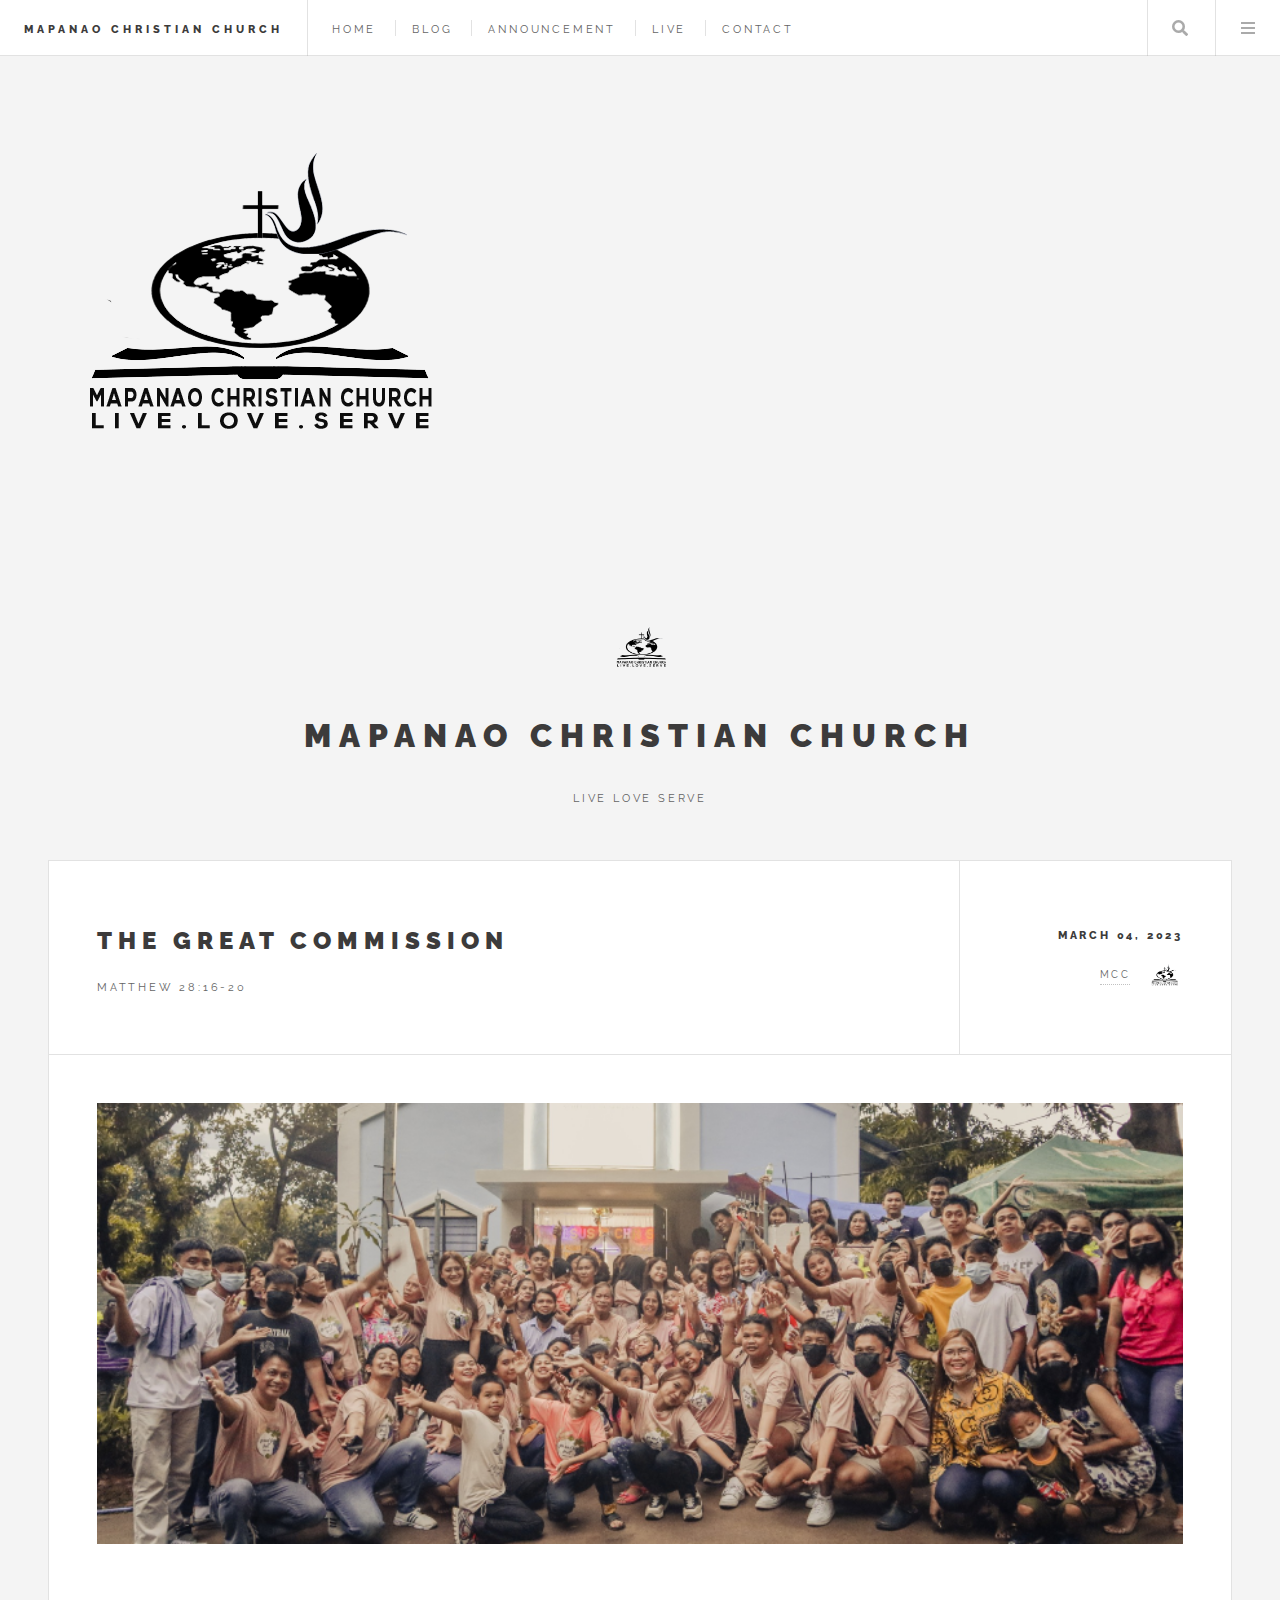
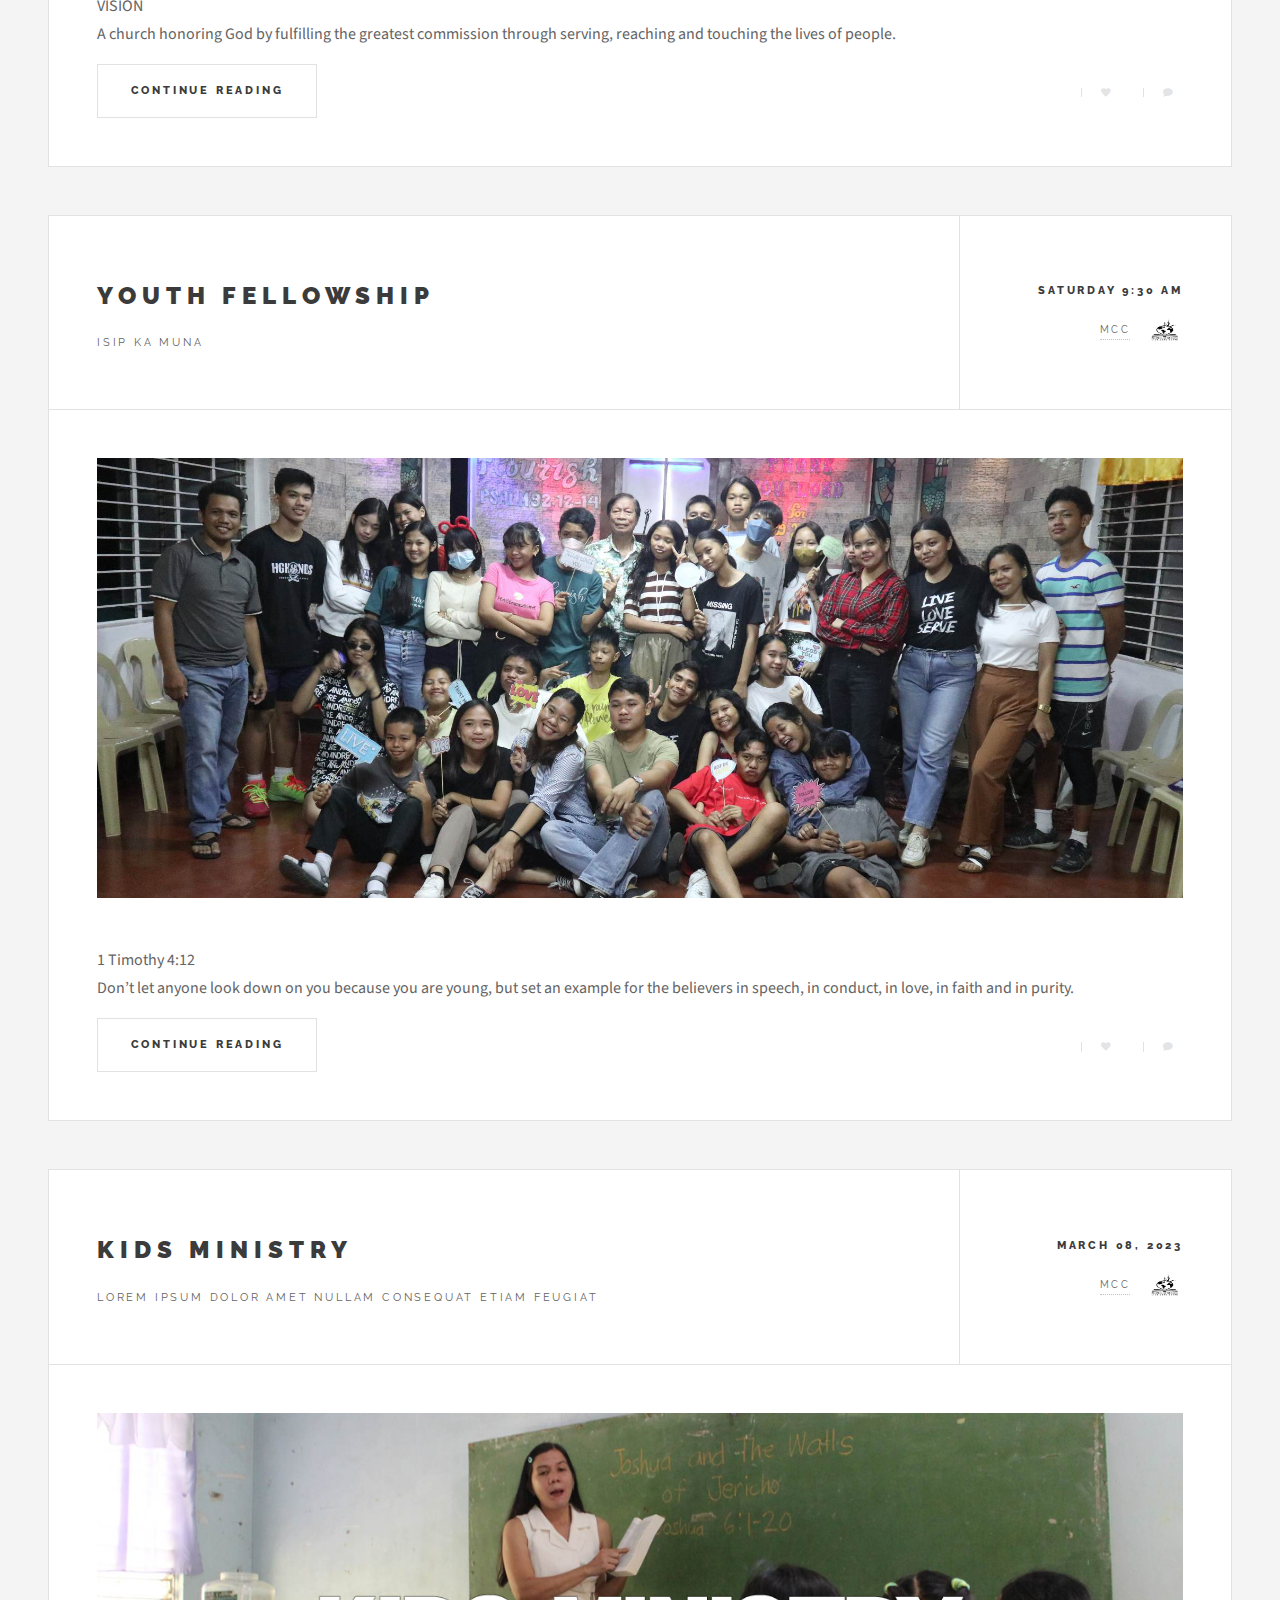
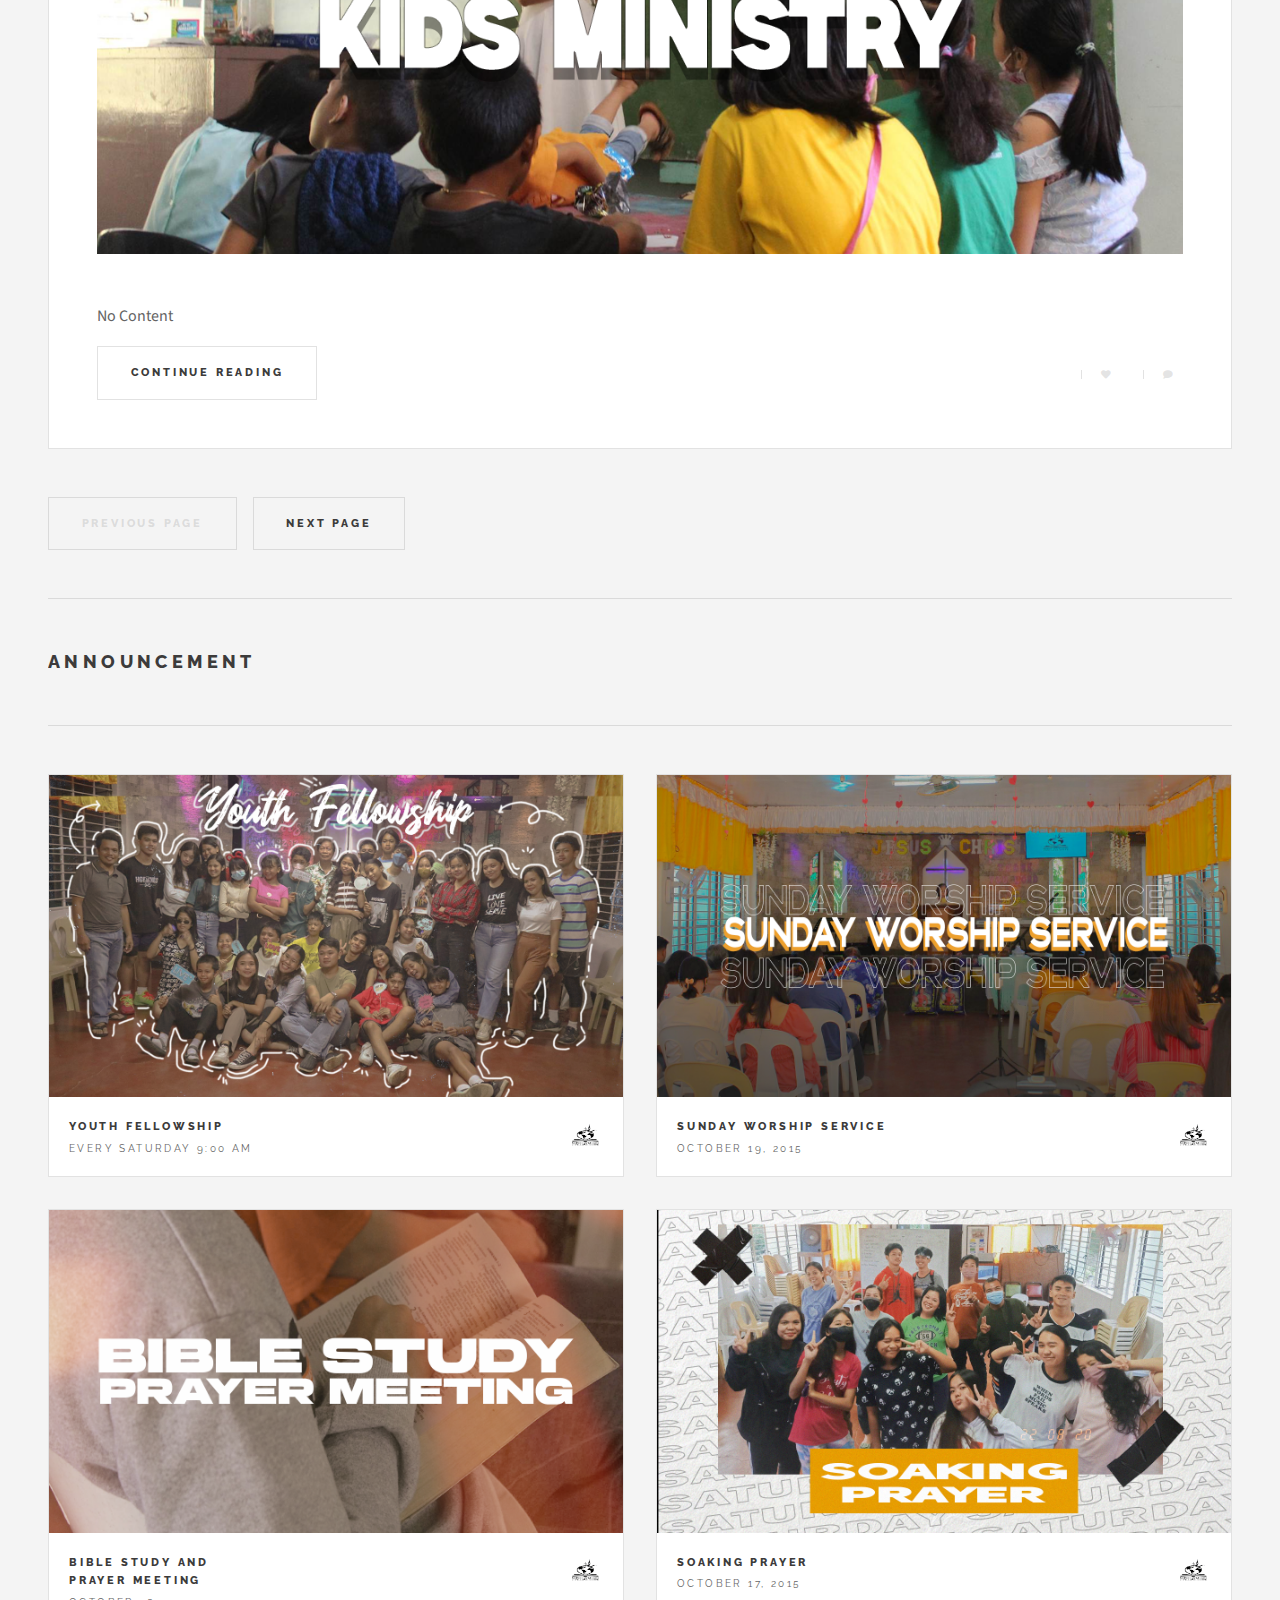
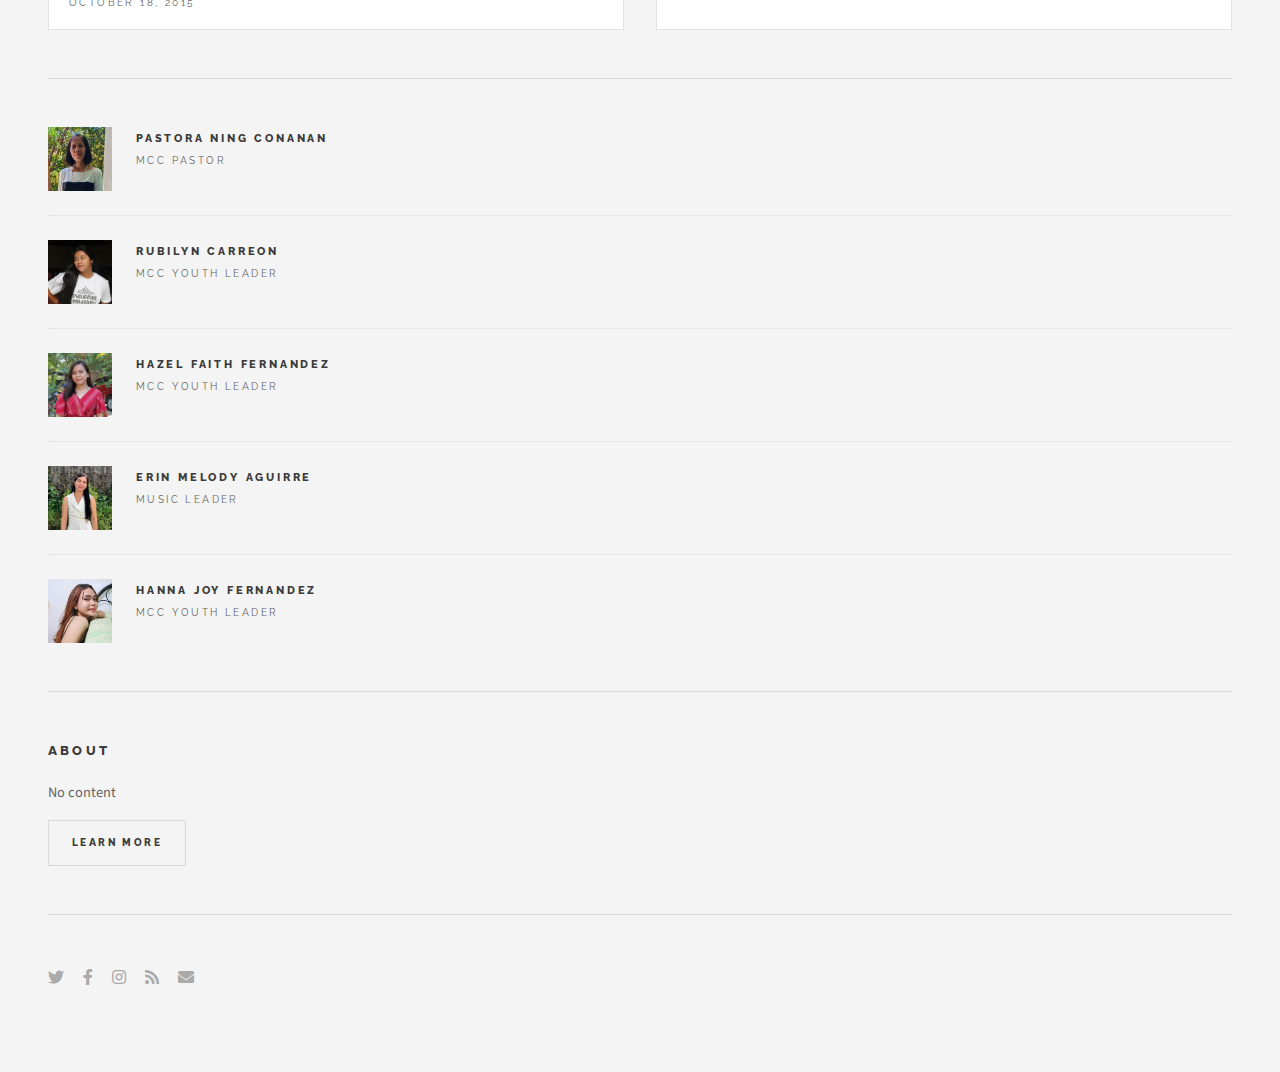
==== commit 23d8f73e: "Add files via upload" ====
--- a/index.html
+++ b/index.html
@@ -8,6 +8,10 @@
 		<link rel="shortcut icon" type="x-icon" href="images/black logo png.png">
 	</head>
 	<body class="is-preload">
+
+		<div class="loader hidden">
+			<img src="images/black logo png.png" alt="logo"/>
+		</div>
 
 		<!-- Wrapper -->
 			<div id="wrapper">
@@ -505,6 +509,9 @@
 									<p> Live Love Serve <a href="http://html5up.net"></a></p>
 								</header>
 							</section>
+						
+						<!-- anouncement-->
+						<h2> <a href="anouncement">Announcement</a></h2>	
 
 						<!-- Mini Posts -->
 							<section>
@@ -580,7 +587,7 @@
 										<article>
 											<header>
 												<h3><a href="single.html">Hazel Faith Fernandez</a></h3>
-												<time class="published" datetime="Media">Media Team / MCC LEADER</time>
+												<time class="published" datetime="Media">MCC Youth Leader</time>
 											</header>
 											<a href="single.html" class="image"><img src="images/hazel.jpg" alt="" /></a>
 										</article>
@@ -598,7 +605,7 @@
 										<article>
 											<header>
 												<h3><a href="single.html">Hanna Joy Fernandez</a></h3>
-												<time class="published" datetime="2015-10-06">MCC SECRETARY / MCC LEADER</time>
+												<time class="published" datetime="2015-10-06">MCC Youth Leader</time>
 											</header>
 											<a href="single.html" class="image"><img src="images/hanna.jpg" alt="" /></a>
 										</article>
--- a/assets/css/main.css
+++ b/assets/css/main.css
@@ -2329,28 +2329,18 @@
 				width: 100%;
 			}
 
-			.new.image img{
-				width: 365px;
-				height: 250px;
+			.new.image {
+				width: 360px;
+				height: 240px;
 				
 			}
 
 			.speaker img{
-				margin-left: 10px;
-				padding: 0;
-				float:left;
-				margin-right: 15px;
-			}
-
-			.speaker img{
-				width: 400px;
-				height: 275px;
-
+				width: 100%;
 			}
 
 			.boxPic img{
-				width: 285px;
-				height: 285px;
+				width: 24.7%;
 			}
 
 			.imagesss img{
@@ -2370,8 +2360,6 @@
 				.image.featured {
 					margin: 0 0 1.5em 0;
 				}
-
-
 
 			}
 
@@ -2397,9 +2385,33 @@
 			}
 
 			.box.imagessBox {
-				width: auto;
-			}
-
+				width: 15%;
+				
+			}
+		.new.image img{
+				width: 100%;	
+			}		
+
+		.new.image{
+			width: 33.1%;	
+		}
+
+		@media screen and (max-width: 736px){
+			.new.image{
+				display: inline;
+				margin: 0 0 1.5em 0;
+			}
+			.boxPic img{
+				width: 23.5%;
+				display: inline;
+			}
+			.center {
+				display: block;
+				margin-left: auto;
+				margin-right: auto;
+				width: 50%;
+			  }
+		}
 
 /* List */
 
